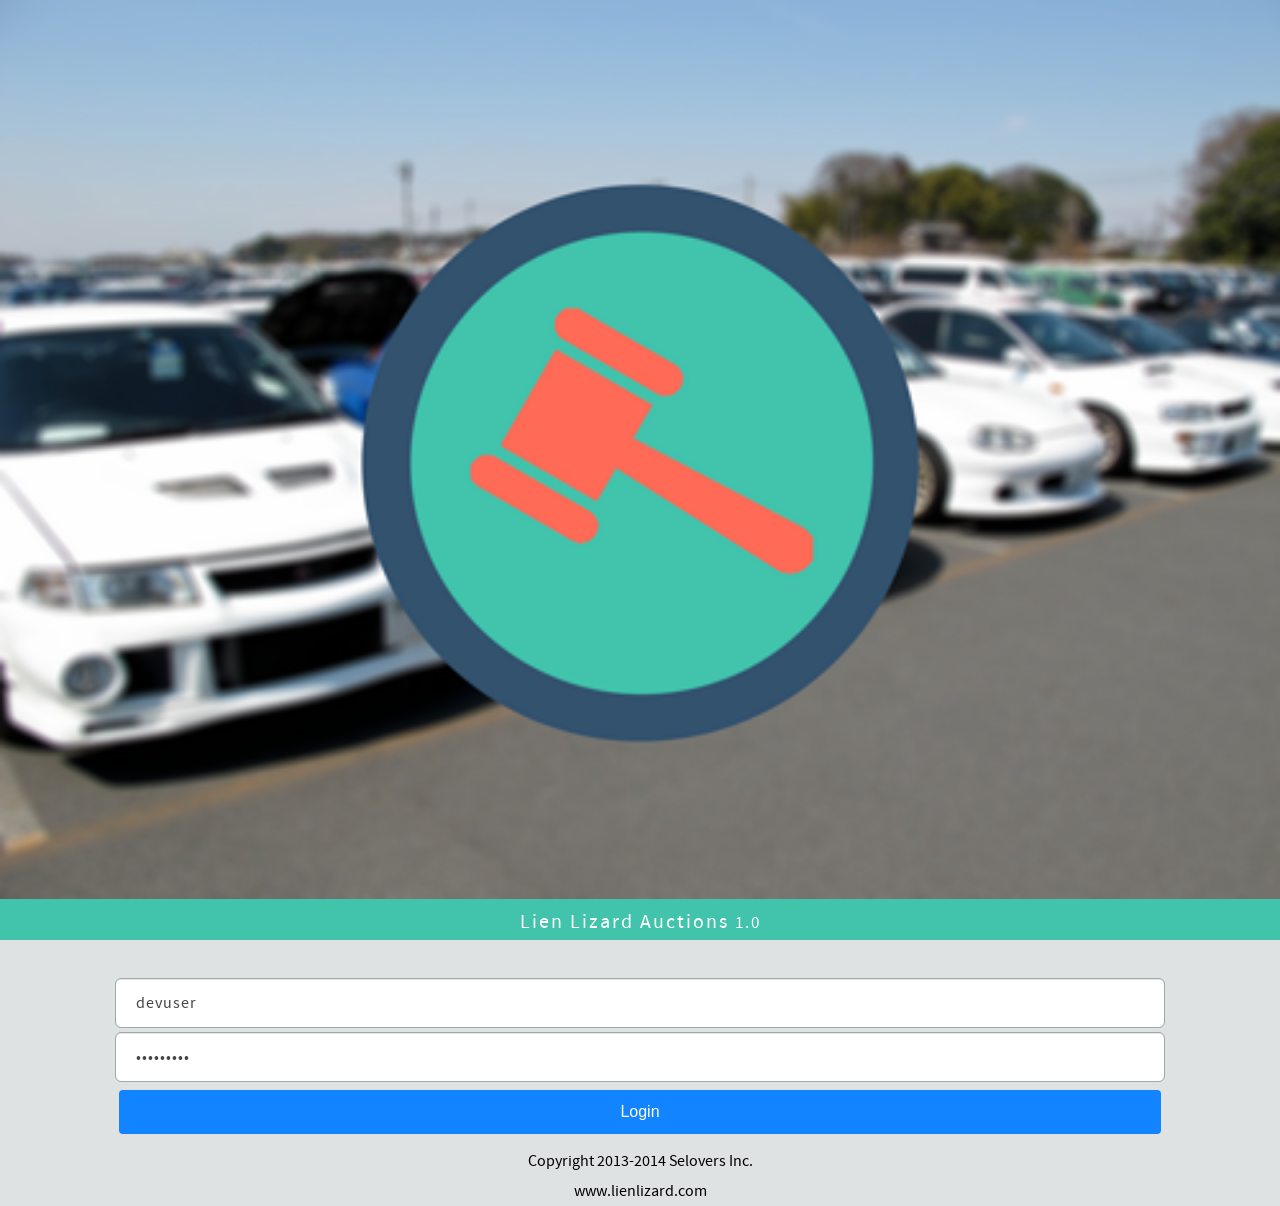
==== www/index.html @ 92633fb5 "Aug 25 2014" ====
<!DOCTYPE HTML>
<html>
<head>
    <meta charset="utf-8">
    <meta name="viewport" content="width=device-width, height=device-height, initial-scale=1, maximum-scale=1, user-scalable=no">
    <link rel="stylesheet" href="components/loader.css">
    <link rel="stylesheet" href="css/main.css">
    <script src="components/loader.js"></script>
    <script type="text/javascript" src="js/jquery-1.9.1.js"></script>
    <script type="text/javascript" src="js/main.js"></script>
    <script>
        // PhoneGap event handler
        document.addEventListener("deviceready", onDeviceReady, false);
        function onDeviceReady() {
            console.log("PhoneGap is ready");
        }
        
        function initializedefaultvalues() {
//          setviewstatevalues("deviceid", device.uuid);
            setviewstatevalues("ipaddress", "192.168.1.1");

            if (getviewstatevalues("isuserauthendicated") == "true") {
                window.location = "Home.html";
                //OpenPage("Home");
            } else {
                setviewstatevalues("userdisplayid", "00000000-0000-0000-0000-000000000000");
            }
        }
    </script>
</head>
<body class="ftxt" onload="initializedefaultvalues();">
   <table cellpadding="0" cellspacing="0" style="width:100%;" class="bglightblue">
   <tr><td class="padnone">
       <img src="img/Parking_lot1.png" alt="none" style="width:100%;"/>       
   </td></tr>
   <tr><td class="bglightblue cwhite tcenter padall fhdr">
   Lien Lizard Auctions&nbsp;<span style="font-size:0.825em">1.0</span>       
   </td></tr>    
    <tr><td class="bglightgray2 tcenter padall cerror" id="lbl_error">&nbsp;</td></tr>
    <tr><td class="bglightgray2 tcenter padall">
         <table style="width:100%;" >
            <tr><td><input type="text" class="topcoat-text-input" id="txt_username" name="txt_username"  onblur="javascript:changecolor('txt_username');" value="devuser" placeholder="User Name" style="width:83%" value=""></td></tr>
            <tr><td><input type="password" class="topcoat-text-input" value="Bradley01" id="txt_password" name="txt_password" onblur="javascript:changecolor('txt_password');" 
                onkeydown="javascript:if(event.keyCode == 13){validatelogincredentials();}" value="" placeholder="Password" style="width:83%" value=""></td></tr>
                 <tr><td align="center" class="padall">
                 <!--<a class="button--large" href="javascript:validatelogincredentials();" style="width:83%;">Login</a>-->
                 <a class="button--large" href="javascript:validatelogincredentials();" style="width:83%;">Login</a>
                 </td></tr>
        </table>        
    </td></tr> 
   <tr><td class="bglightgray2  tcenter padall">
       Copyright 2013-2014 Selovers Inc.        
   </td></tr>
     <tr><td class="bglightgray2 tcenter padall" style="font-size:1.0em;">www.lienlizard.com</td></tr>
   </table>   
    <script src="components/loader.js"></script>
    <script type="text/javascript">
//         app.initialize();
    </script>
   </body>
</html>
---- www/components/loader.css ----
/**
 * This is an auto-generated code by Monaca JS/CSS Components.
 * Please do not edit by hand.
 */

/*** <GENERATED> ***/
---- www/css/main.css ----
/**
*
* Copyright 2012 Adobe Systems Inc.;
*
* Licensed under the Apache License, Version 2.0 (the "License");
* you may not use this file except in compliance with the License.
* You may obtain a copy of the License at
*
* http://www.apache.org/licenses/LICENSE-2.0
*
* Unless required by applicable law or agreed to in writing, software
* distributed under the License is distributed on an "AS IS" BASIS,
* WITHOUT WARRANTIES OR CONDITIONS OF ANY KIND, either express or implied.
* See the License for the specific language governing permissions and
* limitations under the License.
*
*/
@font-face {
    font-family: 'source-sans-pro';
    src: url('sourcesanspro-light-webfont.eot');
    src: url('sourcesanspro-light-webfont.eot?#iefix') format('embedded-opentype'),
         url('sourcesanspro-light-webfont.woff') format('woff'),
         url('sourcesanspro-light-webfont.ttf') format('truetype'),
         url('sourcesanspro-light-webfont.svg#source_sans_prolight') format('svg');
    font-weight: 300;
    font-style: normal;

}




@font-face {
    font-family: 'source-sans-pro';
    src: url('sourcesanspro-regular-webfont.eot');
    src: url('sourcesanspro-regular-webfont.eot?#iefix') format('embedded-opentype'),
         url('sourcesanspro-regular-webfont.woff') format('woff'),
         url('sourcesanspro-regular-webfont.ttf') format('truetype'),
         url('sourcesanspro-regular-webfont.svg#source_sans_proregular') format('svg');
    font-weight: 400;
    font-style: normal;

}




@font-face {
    font-family: 'source-sans-pro';
    src: url('sourcesanspro-semibold-webfont.eot');
    src: url('sourcesanspro-semibold-webfont.eot?#iefix') format('embedded-opentype'),
         url('sourcesanspro-semibold-webfont.woff') format('woff'),
         url('sourcesanspro-semibold-webfont.ttf') format('truetype'),
         url('sourcesanspro-semibold-webfont.svg#source_sans_prosemibold') format('svg');
    font-weight: 600;
    font-style: normal;

}




@font-face {
    font-family: 'source-code-pro';
    src: url('sourcecodepro-regular-webfont.eot');
    src: url('sourcecodepro-regular-webfont.eot?#iefix') format('embedded-opentype'),
         url('sourcecodepro-regular-webfont.woff') format('woff'),
         url('sourcecodepro-regular-webfont.ttf') format('truetype'),
         url('sourcecodepro-regular-webfont.svg#source_code_proregular') format('svg');
    font-weight: normal;
    font-style: normal;

}
body {
    font-family: source-sans-pro, sans-serif; 
    margin:0px 0px 0px 0px;
    color:#43464B;
}
body a {
     color:#43464B; text-decoration:none;
}

.button-bar {
  display: table;
  table-layout: fixed;
  white-space: nowrap;
  margin: 0;
  padding: 0;
}

.button-bar__item {
  display: table-cell;
  width: auto;
  border-radius: 0;
}

.button-bar__item > input {
  position: absolute;
  overflow: hidden;
  padding: 0;
  border: 0;
  opacity: 0.001;
  z-index: 1;
  vertical-align: top;
  outline: none;
}

.button-bar__button {
  border-radius: inherit;
}

.button-bar__item:disabled {
  opacity: 0.3;
  cursor: default;
  pointer-events: none;
}
.navtd{
    background-color:#f2f2f2; 
    font-size:0.85em;     
    left: 0;
    right: 0;
    line-height:30px;
    padding-left:10%;padding-right:5%;
   }
.bline{ border-bottom:1px solid #696969;}
.tcenter{ text-align:center;}
.tleft{ text-align:left;}
.tright{ text-align:right;}
.cwhite{color:#ffffff;}
.clightwhite{color:#fdfffc;}
.cblack{color:#0F0F0F;}
.cerror{color:#FF557F;}
.bgwhite{background-color:#ffffff;}
.bglightorange{ background-color:#ff9770;}
.bglightblue{background-color:#41c3ac;}
.bglightblue1{background-color:#58c3e5;}
.bglightgray{background-color:#efefef;}
.bglightgray2{background-color:#DFE2E2;}
.bglightblack{background-color:#2E3641;}
.padall { padding:5px 5px 5px 5px;}
.padl10 {padding-left:5%;}
.padl20 {padding-left:10%;}
.padnone{padding:0px 0px 0px 0px;}
.fhdr{font-family: source-sans-pro, sans-serif;letter-spacing: 2px; font-size:1.25em;}
.ftxt{font-family: source-sans-pro, sans-serif;font-size:1em;}
.fsmalltxt{font-family: source-sans-pro, sans-serif;font-size:0.85em;}
.fbold{ font-weight:bold;}
.flbl{font-size:1.25em;}
.lspace{ letter-spacing:2px;}



/**
*
* Copyright 2012 Adobe Systems Inc.;
*
* Licensed under the Apache License, Version 2.0 (the "License");
* you may not use this file except in compliance with the License.
* You may obtain a copy of the License at
*
* http://www.apache.org/licenses/LICENSE-2.0
*
* Unless required by applicable law or agreed to in writing, software
* distributed under the License is distributed on an "AS IS" BASIS,
* WITHOUT WARRANTIES OR CONDITIONS OF ANY KIND, either express or implied.
* See the License for the specific language governing permissions and
* limitations under the License.
*
*/

/**
*
* Copyright 2012 Adobe Systems Inc.;
*
* Licensed under the Apache License, Version 2.0 (the "License");
* you may not use this file except in compliance with the License.
* You may obtain a copy of the License at
*
* http://www.apache.org/licenses/LICENSE-2.0
*
* Unless required by applicable law or agreed to in writing, software
* distributed under the License is distributed on an "AS IS" BASIS,
* WITHOUT WARRANTIES OR CONDITIONS OF ANY KIND, either express or implied.
* See the License for the specific language governing permissions and
* limitations under the License.
*
*/

/**
*
* Copyright 2012 Adobe Systems Inc.;
*
* Licensed under the Apache License, Version 2.0 (the "License");
* you may not use this file except in compliance with the License.
* You may obtain a copy of the License at
*
* http://www.apache.org/licenses/LICENSE-2.0
*
* Unless required by applicable law or agreed to in writing, software
* distributed under the License is distributed on an "AS IS" BASIS,
* WITHOUT WARRANTIES OR CONDITIONS OF ANY KIND, either express or implied.
* See the License for the specific language governing permissions and
* limitations under the License.
*
*/

.button,
.topcoat-button,
.topcoat-button--quiet,
.topcoat-button--large,
.topcoat-button--large--quiet,
.topcoat-button--cta,
.topcoat-button--large--cta,
.topcoat-button-bar__button,
.topcoat-button-bar__button--large {
  position: relative;
  display: inline-block;
  vertical-align: top;
  -moz-box-sizing: border-box;
  box-sizing: border-box;
  background-clip: padding-box;
  padding: 0;
  margin: 0;
  font: inherit;
  color: inherit;
  background: transparent;
  border: none;
  cursor: default;
  -webkit-user-select: none;
  -moz-user-select: none;
  -ms-user-select: none;
  user-select: none;
  text-overflow: ellipsis;
  white-space: nowrap;
  overflow: hidden;
  text-decoration: none;
}

.button--quiet {
  background: transparent;
  border: 1px solid transparent;
  box-shadow: none;
}

.button--disabled,
.topcoat-button:disabled,
.topcoat-button--quiet:disabled,
.topcoat-button--large:disabled,
.topcoat-button--large--quiet:disabled,
.topcoat-button--cta:disabled,
.topcoat-button--large--cta:disabled,
.topcoat-button-bar__button:disabled,
.topcoat-button-bar__button--large:disabled {
  opacity: 0.3;
  cursor: default;
  pointer-events: none;
}

.topcoat-button,
.topcoat-button--quiet,
.topcoat-button--large,
.topcoat-button--large--quiet,
.topcoat-button--cta,
.topcoat-button--large--cta,
.topcoat-button-bar__button,
.topcoat-button-bar__button--large {
  padding: 0 1.25rem;
  font-size: 16px;
  line-height: 3rem;
  letter-spacing: 1px;
  color: #454545;
  text-shadow: 0 1px #fff;
  vertical-align: top;
  background-color: #e5e9e8;
  box-shadow: inset 0 1px #fff;
  border: 1px solid #9daca9;
  border-radius: 6px;
}

.topcoat-button:hover,
.topcoat-button--quiet:hover,
.topcoat-button--large:hover,
.topcoat-button--large--quiet:hover,
.topcoat-button-bar__button:hover,
.topcoat-button-bar__button--large:hover {
  background-color: #eff1f1;
}

.topcoat-button:focus,
.topcoat-button--quiet:focus,
.topcoat-button--quiet:hover:focus,
.topcoat-button--large:focus,
.topcoat-button--large--quiet:focus,
.topcoat-button--large--quiet:hover:focus,
.topcoat-button--cta:focus,
.topcoat-button--large--cta:focus,
.topcoat-button-bar__button:focus,
.topcoat-button-bar__button--large:focus {
  border: 1px solid #0036ff;
  box-shadow: inset 0 1px rgba(255,255,255,0.36), 0 0 0 2px #6fb5f1;
  outline: 0;
}

.topcoat-button:active,
.topcoat-button--large:active,
.topcoat-button-bar__button:active,
.topcoat-button-bar__button--large:active,
:checked + .topcoat-button-bar__button {
  border: 1px solid #9daca9;
  background-color: #d2d6d6;
  box-shadow: inset 0 1px rgba(0,0,0,0.1);
}

.topcoat-button--quiet {
  background: transparent;
  border: 1px solid transparent;
  box-shadow: none;
}

.topcoat-button--quiet:hover,
.topcoat-button--large--quiet:hover {
  text-shadow: 0 1px #fff;
  border: 1px solid #9daca9;
  box-shadow: inset 0 1px #fff;
}

.topcoat-button--quiet:active,
.topcoat-button--quiet:focus:active,
.topcoat-button--large--quiet:active,
.topcoat-button--large--quiet:focus:active {
  color: #454545;
  text-shadow: 0 1px #fff;
  background-color: #d2d6d6;
  border: 1px solid #9daca9;
  box-shadow: inset 0 1px rgba(0,0,0,0.1);
}

.topcoat-button--large,
.topcoat-button--large--quiet,
.topcoat-button-bar__button--large {
  font-size: 1.3rem;
  font-weight: 400;
  line-height: 4.375rem;
  padding: 0 1.25rem;
}

.topcoat-button--large--quiet {
  background: transparent;
  border: 1px solid transparent;
  box-shadow: none;
}

.topcoat-button--cta,
.topcoat-button--large--cta {
  border: 1px solid #134f7f;
  background-color: #288edf;
  box-shadow: inset 0 1px rgba(255,255,255,0.36);
  color: #fff;
  font-weight: 500;
  text-shadow: 0 -1px rgba(0,0,0,0.36);
}

.topcoat-button--cta:hover,
.topcoat-button--large--cta:hover {
  background-color: #4ca1e4;
}

.topcoat-button--cta:active,
.topcoat-button--large--cta:active {
  background-color: #1e7dc8;
  box-shadow: inset 0 1px rgba(0,0,0,0.12);
}

.topcoat-button--large--cta {
  font-size: 1.3rem;
  font-weight: 400;
  line-height: 4.375rem;
  padding: 0 1.25rem;
}

.button-bar,
.topcoat-button-bar {
  display: table;
  table-layout: fixed;
  white-space: nowrap;
  margin: 0;
  padding: 0;
}

.button-bar__item,
.topcoat-button-bar__item {
  display: table-cell;
  width: auto;
  border-radius: 0;
}

.button-bar__item > input,
.topcoat-button-bar__item > input {
  position: absolute;
  overflow: hidden;
  padding: 0;
  border: 0;
  opacity: 0.001;
  z-index: 1;
  vertical-align: top;
  outline: none;
}

.button-bar__button {
  border-radius: inherit;
}

.button-bar__item:disabled {
  opacity: 0.3;
  cursor: default;
  pointer-events: none;
}

/* topdoc
name: Button Bar
description: Component of grouped buttons
modifiers:
:disabled: Disabled state
markup:
<div class="topcoat-button-bar">
<div class="topcoat-button-bar__item">
<button class="topcoat-button-bar__button">One</button>
</div>
<div class="topcoat-button-bar__item">
<button class="topcoat-button-bar__button">Two</button>
</div>
<div class="topcoat-button-bar__item">
<button class="topcoat-button-bar__button">Three</button>
</div>
</div>
examples:
mobile button bar: http://codepen.io/Topcoat/pen/kdKyg
tags:
- desktop
- light
- dark
- mobile
- button
- group
- bar
*/

.topcoat-button-bar > .topcoat-button-bar__item:first-child {
  border-top-left-radius: 6px;
  border-bottom-left-radius: 6px;
}

.topcoat-button-bar > .topcoat-button-bar__item:last-child {
  border-top-right-radius: 6px;
  border-bottom-right-radius: 6px;
}

.topcoat-button-bar__item:first-child > .topcoat-button-bar__button,
.topcoat-button-bar__item:first-child > .topcoat-button-bar__button--large {
  border-right: none;
}

.topcoat-button-bar__item:last-child > .topcoat-button-bar__button,
.topcoat-button-bar__item:last-child > .topcoat-button-bar__button--large {
  border-left: none;
}

.topcoat-button-bar__button {
  border-radius: inherit;
}

.topcoat-button-bar__button:focus,
.topcoat-button-bar__button--large:focus {
  z-index: 1;
}

/* topdoc
name: Large Button Bar
description: A button bar, only larger
modifiers:
:disabled: Disabled state
markup:
<div class="topcoat-button-bar">
<div class="topcoat-button-bar__item">
<button class="topcoat-button-bar__button--large">One</button>
</div>
<div class="topcoat-button-bar__item">
<button class="topcoat-button-bar__button--large">Two</button>
</div>
<div class="topcoat-button-bar__item">
<button class="topcoat-button-bar__button--large">Three</button>
</div>
</div>
tags:
- desktop
- light
- dark
- mobile
- button
- group
- bar
- large
*/

.topcoat-button-bar__button--large {
  border-radius: inherit;
}

/**
*
* Copyright 2012 Adobe Systems Inc.;
*
* Licensed under the Apache License, Version 2.0 (the "License");
* you may not use this file except in compliance with the License.
* You may obtain a copy of the License at
*
* http://www.apache.org/licenses/LICENSE-2.0
*
* Unless required by applicable law or agreed to in writing, software
* distributed under the License is distributed on an "AS IS" BASIS,
* WITHOUT WARRANTIES OR CONDITIONS OF ANY KIND, either express or implied.
* See the License for the specific language governing permissions and
* limitations under the License.
*
*/

.button {
  position: relative;
  display: inline-block;
  vertical-align: top;
  -moz-box-sizing: border-box;
  box-sizing: border-box;
  background-clip: padding-box;
  padding: 0;
  margin: 0;
  font: inherit;
  color: inherit;
  background: transparent;
  border: none;
  cursor: default;
  -webkit-user-select: none;
  -moz-user-select: none;
  -ms-user-select: none;
  user-select: none;
  text-overflow: ellipsis;
  white-space: nowrap;
  overflow: hidden;
  text-decoration: none;
}

.button--quiet {
  background: transparent;
  border: 1px solid transparent;
  box-shadow: none;
}

.button--disabled {
  opacity: 0.3;
  cursor: default;
  pointer-events: none;
}

/**
*
* Copyright 2012 Adobe Systems Inc.;
*
* Licensed under the Apache License, Version 2.0 (the "License");
* you may not use this file except in compliance with the License.
* You may obtain a copy of the License at
*
* http://www.apache.org/licenses/LICENSE-2.0
*
* Unless required by applicable law or agreed to in writing, software
* distributed under the License is distributed on an "AS IS" BASIS,
* WITHOUT WARRANTIES OR CONDITIONS OF ANY KIND, either express or implied.
* See the License for the specific language governing permissions and
* limitations under the License.
*
*/

/**
*
* Copyright 2012 Adobe Systems Inc.;
*
* Licensed under the Apache License, Version 2.0 (the "License");
* you may not use this file except in compliance with the License.
* You may obtain a copy of the License at
*
* http://www.apache.org/licenses/LICENSE-2.0
*
* Unless required by applicable law or agreed to in writing, software
* distributed under the License is distributed on an "AS IS" BASIS,
* WITHOUT WARRANTIES OR CONDITIONS OF ANY KIND, either express or implied.
* See the License for the specific language governing permissions and
* limitations under the License.
*
*/

/**
*
* Copyright 2012 Adobe Systems Inc.;
*
* Licensed under the Apache License, Version 2.0 (the "License");
* you may not use this file except in compliance with the License.
* You may obtain a copy of the License at
*
* http://www.apache.org/licenses/LICENSE-2.0
*
* Unless required by applicable law or agreed to in writing, software
* distributed under the License is distributed on an "AS IS" BASIS,
* WITHOUT WARRANTIES OR CONDITIONS OF ANY KIND, either express or implied.
* See the License for the specific language governing permissions and
* limitations under the License.
*
*/

.button,
.topcoat-button,
.topcoat-button--quiet,
.topcoat-button--large,
.topcoat-button--large--quiet,
.topcoat-button--cta,
.topcoat-button--large--cta {
  position: relative;
  display: inline-block;
  vertical-align: top;
  -moz-box-sizing: border-box;
  box-sizing: border-box;
  background-clip: padding-box;
  padding: 0;
  margin: 0;
  font: inherit;
  color: inherit;
  background: transparent;
  border: none;
  cursor: default;
  -webkit-user-select: none;
  -moz-user-select: none;
  -ms-user-select: none;
  user-select: none;
  text-overflow: ellipsis;
  white-space: nowrap;
  overflow: hidden;
  text-decoration: none;
}

.button--quiet {
  background: transparent;
  border: 1px solid transparent;
  box-shadow: none;
}

.button--disabled,
.topcoat-button:disabled,
.topcoat-button--quiet:disabled,
.topcoat-button--large:disabled,
.topcoat-button--large--quiet:disabled,
.topcoat-button--cta:disabled,
.topcoat-button--large--cta:disabled {
  opacity: 0.3;
  cursor: default;
  pointer-events: none;
}

/* topdoc
name: Button
description: A simple button
modifiers:
:active: Active state
:disabled: Disabled state
:hover: Hover state
:focus: Focused
markup:
<button class="topcoat-button">Button</button>
<button class="topcoat-button" disabled>Button</button>
examples:
mobile button: http://codepen.io/Topcoat/pen/DpKtf
tags:
- desktop
- light
- mobile
- button
*/

.topcoat-button,
.topcoat-button--quiet,
.topcoat-button--large,
.topcoat-button--large--quiet,
.topcoat-button--cta,
.topcoat-button--large--cta {
  padding: 0 1.25rem;
  font-size: 16px;
  line-height: 3rem;
  letter-spacing: 1px;
  color: #454545;
  text-shadow: 0 1px #fff;
  vertical-align: top;
  background-color: #e5e9e8;
  box-shadow: inset 0 1px #fff;
  border: 1px solid #9daca9;
  border-radius: 6px;
}

.topcoat-button:hover,
.topcoat-button--quiet:hover,
.topcoat-button--large:hover,
.topcoat-button--large--quiet:hover {
  background-color: #eff1f1;
}

.topcoat-button:focus,
.topcoat-button--quiet:focus,
.topcoat-button--quiet:hover:focus,
.topcoat-button--large:focus,
.topcoat-button--large--quiet:focus,
.topcoat-button--large--quiet:hover:focus,
.topcoat-button--cta:focus,
.topcoat-button--large--cta:focus {
  border: 1px solid #0036ff;
  box-shadow: inset 0 1px rgba(255,255,255,0.36), 0 0 0 2px #6fb5f1;
  outline: 0;
}

.topcoat-button:active,
.topcoat-button--large:active {
  border: 1px solid #9daca9;
  background-color: #d2d6d6;
  box-shadow: inset 0 1px rgba(0,0,0,0.1);
}

/* topdoc
name: Quiet Button
description: A simple, yet quiet button
modifiers:
:active: Quiet button active state
:disabled: Disabled state
:hover: Hover state
:focus: Focused
markup:
<button class="topcoat-button--quiet">Button</button>
<button class="topcoat-button--quiet" disabled>Button</button>
tags:
- desktop
- light
- mobile
- button
- quiet
*/

.topcoat-button--quiet {
  background: transparent;
  border: 1px solid transparent;
  box-shadow: none;
}

.topcoat-button--quiet:hover,
.topcoat-button--large--quiet:hover {
  text-shadow: 0 1px #fff;
  border: 1px solid #9daca9;
  box-shadow: inset 0 1px #fff;
}

.topcoat-button--quiet:active,
.topcoat-button--quiet:focus:active,
.topcoat-button--large--quiet:active,
.topcoat-button--large--quiet:focus:active {
  color: #454545;
  text-shadow: 0 1px #fff;
  background-color: #d2d6d6;
  border: 1px solid #9daca9;
  box-shadow: inset 0 1px rgba(0,0,0,0.1);
}

/* topdoc
name: Large Button
description: A big ol button
modifiers:
:active: Active state
:disabled: Disabled state
:hover: Hover state
:focus: Focused
markup:
<button class="topcoat-button--large" >Button</button>
<button class="topcoat-button--large" disabled>Button</button>
tags:
- desktop
- light
- mobile
- button
- large
*/

.topcoat-button--large,
.topcoat-button--large--quiet {
  font-size: 1.3rem;
  font-weight: 400;
  line-height: 4.375rem;
  padding: 0 1.25rem;
}

/* topdoc
name: Large Quiet Button
description: A large, yet quiet button
modifiers:
:active: Active state
:disabled: Disabled state
:hover: Hover state
:focus: Focused
markup:
<button class="topcoat-button--large--quiet" >Button</button>
<button class="topcoat-button--large--quiet" disabled>Button</button>
tags:
- desktop
- light
- mobile
- button
- large
- quiet
*/

.topcoat-button--large--quiet {
  background: transparent;
  border: 1px solid transparent;
  box-shadow: none;
}

/* topdoc
name: Call To Action Button
description: A CALL TO ARMS, er, ACTION!
modifiers:
:active: Active state
:disabled: Disabled state
:hover: Hover state
:focus: Focused
markup:
<button class="topcoat-button--cta" >Button</button>
<button class="topcoat-button--cta" disabled>Button</button>
tags:
- desktop
- light
- mobile
- button
- call to action
*/

.topcoat-button--cta,
.topcoat-button--large--cta {
  border: 1px solid #134f7f;
  background-color: #288edf;
  box-shadow: inset 0 1px rgba(255,255,255,0.36);
  color: #fff;
  font-weight: 500;
  text-shadow: 0 -1px rgba(0,0,0,0.36);
}

.topcoat-button--cta:hover,
.topcoat-button--large--cta:hover {
  background-color: #4ca1e4;
}

.topcoat-button--cta:active,
.topcoat-button--large--cta:active {
  background-color: #1e7dc8;
  box-shadow: inset 0 1px rgba(0,0,0,0.12);
}

/* topdoc
name: Large Call To Action Button
description: Like call to action, but bigger
modifiers:
:active: Active state
:disabled: Disabled state
:hover: Hover state
:focus: Focused
markup:
<button class="topcoat-button--large--cta" >Button</button>
<button class="topcoat-button--large--cta" disabled>Button</button>
tags:
- desktop
- light
- mobile
- button
- large
- call to action
*/

.topcoat-button--large--cta {
  font-size: 1.3rem;
  font-weight: 400;
  line-height: 4.375rem;
  padding: 0 1.25rem;
}

/**
*
* Copyright 2012 Adobe Systems Inc.;
*
* Licensed under the Apache License, Version 2.0 (the "License");
* you may not use this file except in compliance with the License.
* You may obtain a copy of the License at
*
* http://www.apache.org/licenses/LICENSE-2.0
*
* Unless required by applicable law or agreed to in writing, software
* distributed under the License is distributed on an "AS IS" BASIS,
* WITHOUT WARRANTIES OR CONDITIONS OF ANY KIND, either express or implied.
* See the License for the specific language governing permissions and
* limitations under the License.
*
*/

input[type="checkbox"] {
  position: absolute;
  overflow: hidden;
  padding: 0;
  border: 0;
  opacity: 0.001;
  z-index: 1;
  vertical-align: top;
  outline: none;
}

.checkbox {
  -moz-box-sizing: border-box;
  box-sizing: border-box;
  background-clip: padding-box;
  position: relative;
  display: inline-block;
  vertical-align: top;
  cursor: default;
  -webkit-user-select: none;
  -moz-user-select: none;
  -ms-user-select: none;
  user-select: none;
}

.checkbox__label {
  position: relative;
  display: inline-block;
  vertical-align: top;
  cursor: default;
  -webkit-user-select: none;
  -moz-user-select: none;
  -ms-user-select: none;
  user-select: none;
}

.checkbox--disabled {
  opacity: 0.3;
  cursor: default;
  pointer-events: none;
}

.checkbox:before,
.checkbox:after {
  content: '';
  position: absolute;
}

.checkbox:before {
  -moz-box-sizing: border-box;
  box-sizing: border-box;
  background-clip: padding-box;
}

/**
*
* Copyright 2012 Adobe Systems Inc.;
*
* Licensed under the Apache License, Version 2.0 (the "License");
* you may not use this file except in compliance with the License.
* You may obtain a copy of the License at
*
* http://www.apache.org/licenses/LICENSE-2.0
*
* Unless required by applicable law or agreed to in writing, software
* distributed under the License is distributed on an "AS IS" BASIS,
* WITHOUT WARRANTIES OR CONDITIONS OF ANY KIND, either express or implied.
* See the License for the specific language governing permissions and
* limitations under the License.
*
*/

/**
*
* Copyright 2012 Adobe Systems Inc.;
*
* Licensed under the Apache License, Version 2.0 (the "License");
* you may not use this file except in compliance with the License.
* You may obtain a copy of the License at
*
* http://www.apache.org/licenses/LICENSE-2.0
*
* Unless required by applicable law or agreed to in writing, software
* distributed under the License is distributed on an "AS IS" BASIS,
* WITHOUT WARRANTIES OR CONDITIONS OF ANY KIND, either express or implied.
* See the License for the specific language governing permissions and
* limitations under the License.
*
*/

/**
*
* Copyright 2012 Adobe Systems Inc.;
*
* Licensed under the Apache License, Version 2.0 (the "License");
* you may not use this file except in compliance with the License.
* You may obtain a copy of the License at
*
* http://www.apache.org/licenses/LICENSE-2.0
*
* Unless required by applicable law or agreed to in writing, software
* distributed under the License is distributed on an "AS IS" BASIS,
* WITHOUT WARRANTIES OR CONDITIONS OF ANY KIND, either express or implied.
* See the License for the specific language governing permissions and
* limitations under the License.
*
*/

input[type="checkbox"] {
  position: absolute;
  overflow: hidden;
  padding: 0;
  border: 0;
  opacity: 0.001;
  z-index: 1;
  vertical-align: top;
  outline: none;
}

.checkbox,
.topcoat-checkbox__checkmark {
  -moz-box-sizing: border-box;
  box-sizing: border-box;
  background-clip: padding-box;
  position: relative;
  display: inline-block;
  vertical-align: top;
  cursor: default;
  -webkit-user-select: none;
  -moz-user-select: none;
  -ms-user-select: none;
  user-select: none;
}

.checkbox__label,
.topcoat-checkbox {
  position: relative;
  display: inline-block;
  vertical-align: top;
  cursor: default;
  -webkit-user-select: none;
  -moz-user-select: none;
  -ms-user-select: none;
  user-select: none;
}

.checkbox--disabled,
input[type="checkbox"]:disabled + .topcoat-checkbox__checkmark {
  opacity: 0.3;
  cursor: default;
  pointer-events: none;
}

.checkbox:before,
.checkbox:after,
.topcoat-checkbox__checkmark:before,
.topcoat-checkbox__checkmark:after {
  content: '';
  position: absolute;
}

.checkbox:before,
.topcoat-checkbox__checkmark:before {
  -moz-box-sizing: border-box;
  box-sizing: border-box;
  background-clip: padding-box;
}

.dropdown { 
    -webkit-border-radius: 5px; 
    -moz-border-radius: 5px; 
    border-radius: 5px; 
    border: 1px solid #ebebeb; 
    outline:0; 
    height:30px; 
    width: 250px; 
    background-color:#ebebeb;
    padding-top:5px;
} 

/* topdoc
name: Checkbox
description: Default skin for Topcoat checkbox
modifiers:
:focus: Focus state
:disabled: Disabled state
markup:
<label class="topcoat-checkbox">
<input type="checkbox">
<div class="topcoat-checkbox__checkmark"></div>
Default
</label>
<br>
<br>
<label class="topcoat-checkbox">
<input type="checkbox" disabled>
<div class="topcoat-checkbox__checkmark"></div>
Disabled
</label>
examples:
mobile checkbox: http://codepen.io/Topcoat/pen/piHcs
tags:
- desktop
- light
- mobile
- checkbox
*/

.topcoat-checkbox__checkmark {
  height: 2rem;
}

input[type="checkbox"] {
  height: 2rem;
  width: 2rem;
  margin-top: 0;
  margin-right: -2rem;
  margin-bottom: -2rem;
  margin-left: 0;
}

input[type="checkbox"]:checked + .topcoat-checkbox__checkmark:after {
  opacity: 1;
}

.topcoat-checkbox {
  line-height: 2rem;
}

.topcoat-checkbox__checkmark:before {
  width: 2rem;
  height: 2rem;
  background: #e5e9e8;
  border: 1px solid #9daca9;
  border-radius: 3px;
  box-shadow: inset 0 1px #fff;
}

.topcoat-checkbox__checkmark {
  width: 2rem;
  height: 2rem;
}

.topcoat-checkbox__checkmark:after {
  top: 1px;
  left: 2px;
  opacity: 0;
  width: 28px;
  height: 11px;
  background: transparent;
  border: 7px solid #454545;
  border-width: 7px;
  border-top: none;
  border-right: none;
  border-radius: 2px;
  -webkit-transform: rotate(-50deg);
  -ms-transform: rotate(-50deg);
  transform: rotate(-50deg);
}

input[type="checkbox"]:focus + .topcoat-checkbox__checkmark:before {
  border: 1px solid #0036ff;
  box-shadow: inset 0 1px rgba(255,255,255,0.36), 0 0 0 2px #6fb5f1;
}

input[type="checkbox"]:active + .topcoat-checkbox__checkmark:before {
  border: 1px solid #9daca9;
  background-color: #d2d6d6;
  box-shadow: inset 0 1px rgba(0,0,0,0.1);
}

input[type="checkbox"]:disabled:active + .topcoat-checkbox__checkmark:before {
  border: 1px solid #9daca9;
  background: #e5e9e8;
  box-shadow: inset 0 1px #fff;
}

/**
*
* Copyright 2012 Adobe Systems Inc.;
*
* Licensed under the Apache License, Version 2.0 (the "License");
* you may not use this file except in compliance with the License.
* You may obtain a copy of the License at
*
* http://www.apache.org/licenses/LICENSE-2.0
*
* Unless required by applicable law or agreed to in writing, software
* distributed under the License is distributed on an "AS IS" BASIS,
* WITHOUT WARRANTIES OR CONDITIONS OF ANY KIND, either express or implied.
* See the License for the specific language governing permissions and
* limitations under the License.
*
*/

/**
*
* Copyright 2012 Adobe Systems Inc.;
*
* Licensed under the Apache License, Version 2.0 (the "License");
* you may not use this file except in compliance with the License.
* You may obtain a copy of the License at
*
* http://www.apache.org/licenses/LICENSE-2.0
*
* Unless required by applicable law or agreed to in writing, software
* distributed under the License is distributed on an "AS IS" BASIS,
* WITHOUT WARRANTIES OR CONDITIONS OF ANY KIND, either express or implied.
* See the License for the specific language governing permissions and
* limitations under the License.
*
*/

.button,
.topcoat-icon-button,
.topcoat-icon-button--quiet,
.topcoat-icon-button--large,
.topcoat-icon-button--large--quiet {
  position: relative;
  display: inline-block;
  vertical-align: top;
  -moz-box-sizing: border-box;
  box-sizing: border-box;
  background-clip: padding-box;
  padding: 0;
  margin: 0;
  font: inherit;
  color: inherit;
  background: transparent;
  border: none;
  cursor: default;
  -webkit-user-select: none;
  -moz-user-select: none;
  -ms-user-select: none;
  user-select: none;
  text-overflow: ellipsis;
  white-space: nowrap;
  overflow: hidden;
  text-decoration: none;
}

.button--quiet {
  background: transparent;
  border: 1px solid transparent;
  box-shadow: none;
}

.button--disabled,
.topcoat-icon-button:disabled,
.topcoat-icon-button--quiet:disabled,
.topcoat-icon-button--large:disabled,
.topcoat-icon-button--large--quiet:disabled {
  opacity: 0.3;
  cursor: default;
  pointer-events: none;
}

/* topdoc
name: Icon Button
description: Like button, but it has an icon.
modifiers:
:active: Active state
:disabled: Disabled state
:hover: Hover state
:focus: Focused
markup:
<button class="topcoat-icon-button">
<span class="topcoat-icon" style="background-color:#A5A7A7;"></span>
</button>
<button class="topcoat-icon-button" disabled>
<span class="topcoat-icon" style="background-color:#A5A7A7;"></span>
</button>
tags:
- desktop
- light
- mobile
- button
- icon
*/

.topcoat-icon-button,
.topcoat-icon-button--quiet,
.topcoat-icon-button--large,
.topcoat-icon-button--large--quiet {
  padding: 0 0.75rem;
  line-height: 3rem;
  letter-spacing: 1px;
  color: #454545;
  text-shadow: 0 1px #fff;
  vertical-align: baseline;
  background-color: #e5e9e8;
  box-shadow: inset 0 1px #fff;
  border: 1px solid #9daca9;
  border-radius: 6px;
}

.topcoat-icon-button:hover,
.topcoat-icon-button--quiet:hover,
.topcoat-icon-button--large:hover,
.topcoat-icon-button--large--quiet:hover {
  background-color: #eff1f1;
}

.topcoat-icon-button:focus,
.topcoat-icon-button--quiet:focus,
.topcoat-icon-button--quiet:hover:focus,
.topcoat-icon-button--large:focus,
.topcoat-icon-button--large--quiet:focus,
.topcoat-icon-button--large--quiet:hover:focus {
  border: 1px solid #0036ff;
  box-shadow: inset 0 1px rgba(255,255,255,0.36), 0 0 0 2px #6fb5f1;
  outline: 0;
}

.topcoat-icon-button:active,
.topcoat-icon-button--large:active {
  border: 1px solid #9daca9;
  background-color: #d2d6d6;
  box-shadow: inset 0 1px rgba(0,0,0,0.1);
}

/* topdoc
name: Quiet Icon Button
description: Like quiet button, but it has an icon.
modifiers:
:active: Active state
:disabled: Disabled state
:hover: Hover state
:focus: Focused
markup:
<button class="topcoat-icon-button--quiet">
<span class="topcoat-icon" style="background-color:#A5A7A7;"></span>
</button>
<button class="topcoat-icon-button--quiet" disabled>
<span class="topcoat-icon" style="background-color:#A5A7A7;"></span>
</button>
tags:
- desktop
- light
- mobile
- button
- icon
- quiet
*/

.topcoat-icon-button--quiet {
  background: transparent;
  border: 1px solid transparent;
  box-shadow: none;
}

.topcoat-icon-button--quiet:hover,
.topcoat-icon-button--large--quiet:hover {
  text-shadow: 0 1px #fff;
  border: 1px solid #9daca9;
  box-shadow: inset 0 1px #fff;
}

.topcoat-icon-button--quiet:active,
.topcoat-icon-button--quiet:focus:active,
.topcoat-icon-button--large--quiet:active,
.topcoat-icon-button--large--quiet:focus:active {
  color: #454545;
  text-shadow: 0 1px #fff;
  background-color: #d2d6d6;
  border: 1px solid #9daca9;
  box-shadow: inset 0 1px rgba(0,0,0,0.1);
}

/* topdoc
name: Large Icon Button
description: Like large button, but it has an icon.
modifiers:
:active: Active state
:disabled: Disabled state
:hover: Hover state
:focus: Focused
markup:
<button class="topcoat-icon-button--large">
<span class="topcoat-icon--large" style="background-color:#A5A7A7;"></span>
</button>
<button class="topcoat-icon-button--large" disabled>
<span class="topcoat-icon--large" style="background-color:#A5A7A7;"></span>
</button>
tags:
- desktop
- light
- mobile
- button
- icon
- large
*/

.topcoat-icon-button--large,
.topcoat-icon-button--large--quiet {
  width: 4.375rem;
  height: 4.375rem;
  line-height: 4.375rem;
}

/* topdoc
name: Large Quiet Icon Button
description: Like large button, but it has an icon and this one is quiet.
modifiers:
:active: Active state
:disabled: Disabled state
:hover: Hover state
markup:
<button class="topcoat-icon-button--large--quiet">
<span class="topcoat-icon--large" style="background-color:#A5A7A7;"></span>
</button>
<button class="topcoat-icon-button--large--quiet" disabled>
<span class="topcoat-icon--large" style="background-color:#A5A7A7;"></span>
</button>
tags:
- desktop
- light
- mobile
- button
- icon
- large
- quiet
*/

.topcoat-icon-button--large--quiet {
  background: transparent;
  border: 1px solid transparent;
  box-shadow: none;
}

.topcoat-icon,
.topcoat-icon--large {
  position: relative;
  display: inline-block;
  vertical-align: top;
  overflow: hidden;
  width: 1.62rem;
  height: 1.62rem;
  vertical-align: middle;
  top: -1px;
}

.topcoat-icon--large {
  width: 2.499999998125rem;
  height: 2.499999998125rem;
  top: -2px;
}

/**
*
* Copyright 2012 Adobe Systems Inc.;
*
* Licensed under the Apache License, Version 2.0 (the "License");
* you may not use this file except in compliance with the License.
* You may obtain a copy of the License at
*
* http://www.apache.org/licenses/LICENSE-2.0
*
* Unless required by applicable law or agreed to in writing, software
* distributed under the License is distributed on an "AS IS" BASIS,
* WITHOUT WARRANTIES OR CONDITIONS OF ANY KIND, either express or implied.
* See the License for the specific language governing permissions and
* limitations under the License.
*
*/

/**
*
* Copyright 2012 Adobe Systems Inc.;
*
* Licensed under the Apache License, Version 2.0 (the "License");
* you may not use this file except in compliance with the License.
* You may obtain a copy of the License at
*
* http://www.apache.org/licenses/LICENSE-2.0
*
* Unless required by applicable law or agreed to in writing, software
* distributed under the License is distributed on an "AS IS" BASIS,
* WITHOUT WARRANTIES OR CONDITIONS OF ANY KIND, either express or implied.
* See the License for the specific language governing permissions and
* limitations under the License.
*
*/

.input {
  padding: 0;
  margin: 0;
  font: inherit;
  color: inherit;
  background: transparent;
  border: none;
  -moz-box-sizing: border-box;
  box-sizing: border-box;
  background-clip: padding-box;
  vertical-align: top;
  outline: none;
}

.input:disabled {
  opacity: 0.3;
  cursor: default;
  pointer-events: none;
}

/**
*
* Copyright 2012 Adobe Systems Inc.;
*
* Licensed under the Apache License, Version 2.0 (the "License");
* you may not use this file except in compliance with the License.
* You may obtain a copy of the License at
*
* http://www.apache.org/licenses/LICENSE-2.0
*
* Unless required by applicable law or agreed to in writing, software
* distributed under the License is distributed on an "AS IS" BASIS,
* WITHOUT WARRANTIES OR CONDITIONS OF ANY KIND, either express or implied.
* See the License for the specific language governing permissions and
* limitations under the License.
*
*/

/**
*
* Copyright 2012 Adobe Systems Inc.;
*
* Licensed under the Apache License, Version 2.0 (the "License");
* you may not use this file except in compliance with the License.
* You may obtain a copy of the License at
*
* http://www.apache.org/licenses/LICENSE-2.0
*
* Unless required by applicable law or agreed to in writing, software
* distributed under the License is distributed on an "AS IS" BASIS,
* WITHOUT WARRANTIES OR CONDITIONS OF ANY KIND, either express or implied.
* See the License for the specific language governing permissions and
* limitations under the License.
*
*/

.list {
  padding: 0;
  margin: 0;
  font: inherit;
  color: inherit;
  background: transparent;
  border: none;
  cursor: default;
  -webkit-user-select: none;
  -moz-user-select: none;
  -ms-user-select: none;
  user-select: none;
  overflow: auto;
  -webkit-overflow-scrolling: touch;
}

.list__header {
  margin: 0;
}

.list__container {
  padding: 0;
  margin: 0;
  list-style-type: none;
}

.list__item {
  margin: 0;
  padding: 0;
}

/**
*
* Copyright 2012 Adobe Systems Inc.;
*
* Licensed under the Apache License, Version 2.0 (the "License");
* you may not use this file except in compliance with the License.
* You may obtain a copy of the License at
*
* http://www.apache.org/licenses/LICENSE-2.0
*
* Unless required by applicable law or agreed to in writing, software
* distributed under the License is distributed on an "AS IS" BASIS,
* WITHOUT WARRANTIES OR CONDITIONS OF ANY KIND, either express or implied.
* See the License for the specific language governing permissions and
* limitations under the License.
*
*/

/**
*
* Copyright 2012 Adobe Systems Inc.;
*
* Licensed under the Apache License, Version 2.0 (the "License");
* you may not use this file except in compliance with the License.
* You may obtain a copy of the License at
*
* http://www.apache.org/licenses/LICENSE-2.0
*
* Unless required by applicable law or agreed to in writing, software
* distributed under the License is distributed on an "AS IS" BASIS,
* WITHOUT WARRANTIES OR CONDITIONS OF ANY KIND, either express or implied.
* See the License for the specific language governing permissions and
* limitations under the License.
*
*/

.list,
.topcoat-list {
  padding: 0;
  margin: 0;
  font: inherit;
  color: inherit;
  background: transparent;
  border: none;
  cursor: default;
  -webkit-user-select: none;
  -moz-user-select: none;
  -ms-user-select: none;
  user-select: none;
  overflow: auto;
  -webkit-overflow-scrolling: touch;
}

.list__header,
.topcoat-list__header {
  margin: 0;
}

.list__container,
.topcoat-list__container {
  padding: 0;
  margin: 0;
  list-style-type: none;
}

.list__item,
.topcoat-list__item {
  margin: 0;
  padding: 0;
}

/* topdoc
name: List
description: Topcoat default list skin
markup:
<div class="topcoat-list">
<h3 class="topcoat-list__header">Category</h3>
<ul class="topcoat-list__container">
<li class="topcoat-list__item">
Item
</li>
<li class="topcoat-list__item">
Item
</li>
<li class="topcoat-list__item">
Item
</li>
</ul>
</div>
tags:
- mobile
- list
*/

.topcoat-list {
  border-top: 1px solid #9daca9;
  border-bottom: 1px solid #fff;
  background-color: #e5e9e8;
}

.topcoat-list__header {
  padding: 4px 20px;
  font-size: 0.9em;
  font-weight: 400;
  background-color: #d2d6d6;
  color: #454545;
  text-shadow: 0 1px 0 rgba(255,255,255,0.5);
  border-top: 1px solid rgba(255,255,255,0.5);
  border-bottom: 1px solid rgba(255,255,255,0.23);
}

.topcoat-list__container {
  border-top: 1px solid #9daca9;
  color: #454545;
}

.topcoat-list__item {
  padding: 1.25rem;
  border-top: 1px solid #fff;
  border-bottom: 1px solid #9daca9;
}

.topcoat-list__item:first-child {
  border-top: 1px solid #d6dcdb;
}

/**
*
* Copyright 2012 Adobe Systems Inc.;
*
* Licensed under the Apache License, Version 2.0 (the "License");
* you may not use this file except in compliance with the License.
* You may obtain a copy of the License at
*
* http://www.apache.org/licenses/LICENSE-2.0
*
* Unless required by applicable law or agreed to in writing, software
* distributed under the License is distributed on an "AS IS" BASIS,
* WITHOUT WARRANTIES OR CONDITIONS OF ANY KIND, either express or implied.
* See the License for the specific language governing permissions and
* limitations under the License.
*
*/

/**
*
* Copyright 2012 Adobe Systems Inc.;
*
* Licensed under the Apache License, Version 2.0 (the "License");
* you may not use this file except in compliance with the License.
* You may obtain a copy of the License at
*
* http://www.apache.org/licenses/LICENSE-2.0
*
* Unless required by applicable law or agreed to in writing, software
* distributed under the License is distributed on an "AS IS" BASIS,
* WITHOUT WARRANTIES OR CONDITIONS OF ANY KIND, either express or implied.
* See the License for the specific language governing permissions and
* limitations under the License.
*
*/

.navigation-bar {
  -moz-box-sizing: border-box;
  box-sizing: border-box;
  background-clip: padding-box;
  white-space: nowrap;
  overflow: hidden;
  word-spacing: 0;
  padding: 0;
  margin: 0;
  font: inherit;
  color: inherit;
  background: transparent;
  border: none;
  cursor: default;
  -webkit-user-select: none;
  -moz-user-select: none;
  -ms-user-select: none;
  user-select: none;
}

.navigation-bar__item {
  -moz-box-sizing: border-box;
  box-sizing: border-box;
  background-clip: padding-box;
  position: relative;
  display: inline-block;
  vertical-align: top;
  padding: 0;
  margin: 0;
  font: inherit;
  color: inherit;
  background: transparent;
  border: none;
}

.navigation-bar__title {
  padding: 0;
  margin: 0;
  font: inherit;
  color: inherit;
  background: transparent;
  border: none;
  text-overflow: ellipsis;
  white-space: nowrap;
  overflow: hidden;
}

/**
*
* Copyright 2012 Adobe Systems Inc.;
*
* Licensed under the Apache License, Version 2.0 (the "License");
* you may not use this file except in compliance with the License.
* You may obtain a copy of the License at
*
* http://www.apache.org/licenses/LICENSE-2.0
*
* Unless required by applicable law or agreed to in writing, software
* distributed under the License is distributed on an "AS IS" BASIS,
* WITHOUT WARRANTIES OR CONDITIONS OF ANY KIND, either express or implied.
* See the License for the specific language governing permissions and
* limitations under the License.
*
*/

/**
*
* Copyright 2012 Adobe Systems Inc.;
*
* Licensed under the Apache License, Version 2.0 (the "License");
* you may not use this file except in compliance with the License.
* You may obtain a copy of the License at
*
* http://www.apache.org/licenses/LICENSE-2.0
*
* Unless required by applicable law or agreed to in writing, software
* distributed under the License is distributed on an "AS IS" BASIS,
* WITHOUT WARRANTIES OR CONDITIONS OF ANY KIND, either express or implied.
* See the License for the specific language governing permissions and
* limitations under the License.
*
*/

.navigation-bar,
.topcoat-navigation-bar {
  -moz-box-sizing: border-box;
  box-sizing: border-box;
  background-clip: padding-box;
  white-space: nowrap;
  overflow: hidden;
  word-spacing: 0;
  padding: 0;
  margin: 0;
  font: inherit;
  color: inherit;
  background: transparent;
  border: none;
  cursor: default;
  -webkit-user-select: none;
  -moz-user-select: none;
  -ms-user-select: none;
  user-select: none;
}

.navigation-bar__item,
.topcoat-navigation-bar__item {
  -moz-box-sizing: border-box;
  box-sizing: border-box;
  background-clip: padding-box;
  position: relative;
  display: inline-block;
  vertical-align: top;
  padding: 0;
  margin: 0;
  font: inherit;
  color: inherit;
  background: transparent;
  border: none;
}

.navigation-bar__title,
.topcoat-navigation-bar__title {
  padding: 0;
  margin: 0;
  font: inherit;
  color: inherit;
  background: transparent;
  border: none;
  text-overflow: ellipsis;
  white-space: nowrap;
  overflow: hidden;
}

.navigation-bar__title,
.pagetitle {
  padding: 0;
  margin: 0;
  font: inherit;
  color: inherit;
  background: transparent;
  border: none;
  text-overflow: ellipsis;
  white-space: nowrap;
  overflow: hidden;
}

/* topdoc
name: Navigation Bar
description: A place where navigation goes to drink
markup:
<div class="topcoat-navigation-bar">
<div class="topcoat-navigation-bar__item center full">
<h1 class="topcoat-navigation-bar__title">Header</h1>
</div>
</div>
tags:
- desktop
- light
- mobile
- navigation
- bar
*/

.topcoat-navigation-bar {
  height: 4.375rem;
  padding-left: 1rem;
  padding-right: 1rem;
  background: #e5e9e8;
  color: #454545;
  box-shadow: inset 0 -1px #9daca9, 0 1px #d6dcdb;
}

.topcoat-navigation-bar__item {
  margin: 0;
  line-height: 4.375rem;
  vertical-align: top;
}

.topcoat-navigation-bar__title {
  font-size: 1.3rem;
  font-weight: 400;
  color: #454545;
}

.pagetitle {
  font-size: 1.3rem;
  font-weight: bold;
  color : #7251a2;
  font-family : 'Open Sans',sans-serif;
}

/*
Copyright 2012 Adobe Systems Inc.;
Licensed under the Apache License, Version 2.0 (the "License");
you may not use this file except in compliance with the License.
You may obtain a copy of the License at

http://www.apache.org/licenses/LICENSE-2.0

Unless required by applicable law or agreed to in writing, software
distributed under the License is distributed on an "AS IS" BASIS,
WITHOUT WARRANTIES OR CONDITIONS OF ANY KIND, either express or implied.
See the License for the specific language governing permissions and
limitations under the License.
*/

/**
*
* Copyright 2012 Adobe Systems Inc.;
*
* Licensed under the Apache License, Version 2.0 (the "License");
* you may not use this file except in compliance with the License.
* You may obtain a copy of the License at
*
* http://www.apache.org/licenses/LICENSE-2.0
*
* Unless required by applicable law or agreed to in writing, software
* distributed under the License is distributed on an "AS IS" BASIS,
* WITHOUT WARRANTIES OR CONDITIONS OF ANY KIND, either express or implied.
* See the License for the specific language governing permissions and
* limitations under the License.
*
*/

.notification {
  position: relative;
  display: inline-block;
  vertical-align: top;
  -moz-box-sizing: border-box;
  box-sizing: border-box;
  background-clip: padding-box;
  padding: 0;
  margin: 0;
  font: inherit;
  color: inherit;
  background: transparent;
  border: none;
  cursor: default;
  -webkit-user-select: none;
  -moz-user-select: none;
  -ms-user-select: none;
  user-select: none;
  text-overflow: ellipsis;
  white-space: nowrap;
  overflow: hidden;
  text-decoration: none;
}

/*
Copyright 2012 Adobe Systems Inc.;
Licensed under the Apache License, Version 2.0 (the "License");
you may not use this file except in compliance with the License.
You may obtain a copy of the License at

http://www.apache.org/licenses/LICENSE-2.0

Unless required by applicable law or agreed to in writing, software
distributed under the License is distributed on an "AS IS" BASIS,
WITHOUT WARRANTIES OR CONDITIONS OF ANY KIND, either express or implied.
See the License for the specific language governing permissions and
limitations under the License.
*/

/**
*
* Copyright 2012 Adobe Systems Inc.;
*
* Licensed under the Apache License, Version 2.0 (the "License");
* you may not use this file except in compliance with the License.
* You may obtain a copy of the License at
*
* http://www.apache.org/licenses/LICENSE-2.0
*
* Unless required by applicable law or agreed to in writing, software
* distributed under the License is distributed on an "AS IS" BASIS,
* WITHOUT WARRANTIES OR CONDITIONS OF ANY KIND, either express or implied.
* See the License for the specific language governing permissions and
* limitations under the License.
*
*/

.notification,
.topcoat-notification {
  position: relative;
  display: inline-block;
  vertical-align: top;
  -moz-box-sizing: border-box;
  box-sizing: border-box;
  background-clip: padding-box;
  padding: 0;
  margin: 0;
  font: inherit;
  color: inherit;
  background: transparent;
  border: none;
  cursor: default;
  -webkit-user-select: none;
  -moz-user-select: none;
  -ms-user-select: none;
  user-select: none;
  text-overflow: ellipsis;
  white-space: nowrap;
  overflow: hidden;
  text-decoration: none;
}

/* topdoc
name: Notification
description: Notification badge
markup:
<span class="topcoat-notification">1</span>
tags:
- desktop
- light
- mobile
- notification
*/

.topcoat-notification {
  padding: 0.15em 0.5em 0.2em;
  border-radius: 2px;
  background-color: #ec514e;
  color: #fff;
}

/**
*
* Copyright 2012 Adobe Systems Inc.;
*
* Licensed under the Apache License, Version 2.0 (the "License");
* you may not use this file except in compliance with the License.
* You may obtain a copy of the License at
*
* http://www.apache.org/licenses/LICENSE-2.0
*
* Unless required by applicable law or agreed to in writing, software
* distributed under the License is distributed on an "AS IS" BASIS,
* WITHOUT WARRANTIES OR CONDITIONS OF ANY KIND, either express or implied.
* See the License for the specific language governing permissions and
* limitations under the License.
*
*/

/**
*
* Copyright 2012 Adobe Systems Inc.;
*
* Licensed under the Apache License, Version 2.0 (the "License");
* you may not use this file except in compliance with the License.
* You may obtain a copy of the License at
*
* http://www.apache.org/licenses/LICENSE-2.0
*
* Unless required by applicable law or agreed to in writing, software
* distributed under the License is distributed on an "AS IS" BASIS,
* WITHOUT WARRANTIES OR CONDITIONS OF ANY KIND, either express or implied.
* See the License for the specific language governing permissions and
* limitations under the License.
*
*/

input[type="radio"] {
  position: absolute;
  overflow: hidden;
  padding: 0;
  border: 0;
  opacity: 0.001;
  z-index: 1;
  vertical-align: top;
  outline: none;
}

.radio-button {
  -moz-box-sizing: border-box;
  box-sizing: border-box;
  background-clip: padding-box;
  position: relative;
  display: inline-block;
  vertical-align: top;
  cursor: default;
  -webkit-user-select: none;
  -moz-user-select: none;
  -ms-user-select: none;
  user-select: none;
}

.radio-button__label {
  position: relative;
  display: inline-block;
  vertical-align: top;
  cursor: default;
  -webkit-user-select: none;
  -moz-user-select: none;
  -ms-user-select: none;
  user-select: none;
}

.radio-button:before,
.radio-button:after {
  content: '';
  position: absolute;
  border-radius: 100%;
}

.radio-button:after {
  top: 50%;
  left: 50%;
  -webkit-transform: translate(-50%, -50%);
  -ms-transform: translate(-50%, -50%);
  transform: translate(-50%, -50%);
}

.radio-button:before {
  -moz-box-sizing: border-box;
  box-sizing: border-box;
  background-clip: padding-box;
}

.radio-button--disabled {
  opacity: 0.3;
  cursor: default;
  pointer-events: none;
}

/**
*
* Copyright 2012 Adobe Systems Inc.;
*
* Licensed under the Apache License, Version 2.0 (the "License");
* you may not use this file except in compliance with the License.
* You may obtain a copy of the License at
*
* http://www.apache.org/licenses/LICENSE-2.0
*
* Unless required by applicable law or agreed to in writing, software
* distributed under the License is distributed on an "AS IS" BASIS,
* WITHOUT WARRANTIES OR CONDITIONS OF ANY KIND, either express or implied.
* See the License for the specific language governing permissions and
* limitations under the License.
*
*/

/**
*
* Copyright 2012 Adobe Systems Inc.;
*
* Licensed under the Apache License, Version 2.0 (the "License");
* you may not use this file except in compliance with the License.
* You may obtain a copy of the License at
*
* http://www.apache.org/licenses/LICENSE-2.0
*
* Unless required by applicable law or agreed to in writing, software
* distributed under the License is distributed on an "AS IS" BASIS,
* WITHOUT WARRANTIES OR CONDITIONS OF ANY KIND, either express or implied.
* See the License for the specific language governing permissions and
* limitations under the License.
*
*/

input[type="radio"] {
  position: absolute;
  overflow: hidden;
  padding: 0;
  border: 0;
  opacity: 0.001;
  z-index: 1;
  vertical-align: top;
  outline: none;
}

.radio-button,
.topcoat-radio-button__checkmark {
  -moz-box-sizing: border-box;
  box-sizing: border-box;
  background-clip: padding-box;
  position: relative;
  display: inline-block;
  vertical-align: top;
  cursor: default;
  -webkit-user-select: none;
  -moz-user-select: none;
  -ms-user-select: none;
  user-select: none;
}

.radio-button__label,
.topcoat-radio-button {
  position: relative;
  display: inline-block;
  vertical-align: top;
  cursor: default;
  -webkit-user-select: none;
  -moz-user-select: none;
  -ms-user-select: none;
  user-select: none;
}

.radio-button:before,
.radio-button:after,
.topcoat-radio-button__checkmark:before,
.topcoat-radio-button__checkmark:after {
  content: '';
  position: absolute;
  border-radius: 100%;
}

.radio-button:after,
.topcoat-radio-button__checkmark:after {
  top: 50%;
  left: 50%;
  -webkit-transform: translate(-50%, -50%);
  -ms-transform: translate(-50%, -50%);
  transform: translate(-50%, -50%);
}

.radio-button:before,
.topcoat-radio-button__checkmark:before {
  -moz-box-sizing: border-box;
  box-sizing: border-box;
  background-clip: padding-box;
}

.radio-button--disabled,
input[type="radio"]:disabled + .topcoat-radio-button__checkmark {
  opacity: 0.3;
  cursor: default;
  pointer-events: none;
}

/* topdoc
name: Radio Button
description: A button that can play music, but usually just plays ads.
modifiers:
markup:
<!-- NO LABEL -->
<label class="topcoat-radio-button">
<input type="radio" name="topcoat">
<div class="topcoat-radio-button__checkmark"></div>
</label>
<br>
<br>
<!-- LEFT LABEL -->
<label class="topcoat-radio-button">
Left label
<input type="radio" name="topcoat">
<div class="topcoat-radio-button__checkmark"></div>
</label>
<br>
<br>
<!-- RIGHT LABEL -->
<label class="topcoat-radio-button">
<input type="radio" name="topcoat">
<div class="topcoat-radio-button__checkmark"></div>
Right label
</label>
<br>
<br>
<!-- DISABLED -->
<label class="topcoat-radio-button">
<input type="radio" name="topcoat" Disabled>
<div class="topcoat-radio-button__checkmark"></div>
Disabled
</label>
examples:
Mobile Radio Button: http://codepen.io/Topcoat/pen/HDcJj
tags:
- desktop
- light
- mobile
- Radio
*/

input[type="radio"] {
  height: 1.875rem;
  width: 1.875rem;
  margin-top: 0;
  margin-right: -1.875rem;
  margin-bottom: -1.875rem;
  margin-left: 0;
}

input[type="radio"]:checked + .topcoat-radio-button__checkmark:after {
  opacity: 1;
}

.topcoat-radio-button {
  color: #454545;
  line-height: 1.875rem;
}

.topcoat-radio-button__checkmark:before {
  width: 1.875rem;
  height: 1.875rem;
  background: #e5e9e8;
  border: 1px solid #9daca9;
  box-shadow: inset 0 1px #fff;
}

.topcoat-radio-button__checkmark {
  position: relative;
  width: 1.875rem;
  height: 1.875rem;
}

.topcoat-radio-button__checkmark:after {
  opacity: 0;
  width: 0.875rem;
  height: 0.875rem;
  background: #454545;
  border: 1px solid rgba(0,0,0,0.1);
  box-shadow: 0 1px rgba(255,255,255,0.5);
  -webkit-transform: none;
  -ms-transform: none;
  transform: none;
  top: 7px;
  left: 7px;
}

input[type="radio"]:focus + .topcoat-radio-button__checkmark:before {
  border: 1px solid #0036ff;
  box-shadow: inset 0 1px rgba(255,255,255,0.36), 0 0 0 2px #6fb5f1;
}

input[type="radio"]:active + .topcoat-radio-button__checkmark:before {
  border: 1px solid #9daca9;
  background-color: #d2d6d6;
  box-shadow: inset 0 1px rgba(0,0,0,0.1);
}

input[type="radio"]:disabled:active + .topcoat-radio-button__checkmark:before {
  border: 1px solid #9daca9;
  background: #e5e9e8;
  box-shadow: inset 0 1px #fff;
}

/*
Copyright 2012 Adobe Systems Inc.;
Licensed under the Apache License, Version 2.0 (the "License");
you may not use this file except in compliance with the License.
You may obtain a copy of the License at

http://www.apache.org/licenses/LICENSE-2.0

Unless required by applicable law or agreed to in writing, software
distributed under the License is distributed on an "AS IS" BASIS,
WITHOUT WARRANTIES OR CONDITIONS OF ANY KIND, either express or implied.
See the License for the specific language governing permissions and
limitations under the License.
*/

/*
Copyright 2012 Adobe Systems Inc.;
Licensed under the Apache License, Version 2.0 (the "License");
you may not use this file except in compliance with the License.
You may obtain a copy of the License at

http://www.apache.org/licenses/LICENSE-2.0

Unless required by applicable law or agreed to in writing, software
distributed under the License is distributed on an "AS IS" BASIS,
WITHOUT WARRANTIES OR CONDITIONS OF ANY KIND, either express or implied.
See the License for the specific language governing permissions and
limitations under the License.
*/

.range {
  padding: 0;
  margin: 0;
  font: inherit;
  color: inherit;
  background: transparent;
  border: none;
  -moz-box-sizing: border-box;
  box-sizing: border-box;
  background-clip: padding-box;
  vertical-align: top;
  outline: none;
  -webkit-appearance: none;
}

.range__thumb {
  cursor: pointer;
}

.range__thumb--webkit {
  cursor: pointer;
  -webkit-appearance: none;
}

.range:disabled {
  opacity: 0.3;
  cursor: default;
  pointer-events: none;
}

/*
Copyright 2012 Adobe Systems Inc.;
Licensed under the Apache License, Version 2.0 (the "License");
you may not use this file except in compliance with the License.
You may obtain a copy of the License at

http://www.apache.org/licenses/LICENSE-2.0

Unless required by applicable law or agreed to in writing, software
distributed under the License is distributed on an "AS IS" BASIS,
WITHOUT WARRANTIES OR CONDITIONS OF ANY KIND, either express or implied.
See the License for the specific language governing permissions and
limitations under the License.
*/

/*
Copyright 2012 Adobe Systems Inc.;
Licensed under the Apache License, Version 2.0 (the "License");
you may not use this file except in compliance with the License.
You may obtain a copy of the License at

http://www.apache.org/licenses/LICENSE-2.0

Unless required by applicable law or agreed to in writing, software
distributed under the License is distributed on an "AS IS" BASIS,
WITHOUT WARRANTIES OR CONDITIONS OF ANY KIND, either express or implied.
See the License for the specific language governing permissions and
limitations under the License.
*/

.range,
.topcoat-range {
  padding: 0;
  margin: 0;
  font: inherit;
  color: inherit;
  background: transparent;
  border: none;
  -moz-box-sizing: border-box;
  box-sizing: border-box;
  background-clip: padding-box;
  vertical-align: top;
  outline: none;
  -webkit-appearance: none;
}

.range__thumb,
.topcoat-range::-moz-range-thumb {
  cursor: pointer;
}

.range__thumb--webkit,
.topcoat-range::-webkit-slider-thumb {
  cursor: pointer;
  -webkit-appearance: none;
}

.range:disabled,
.topcoat-range:disabled {
  opacity: 0.3;
  cursor: default;
  pointer-events: none;
}

/* topdoc
name: Range
description: Range input
modifiers:
:active: Active state
:disabled: Disabled state
:hover: Hover state
:focus: Focused
markup:
<input type="range" class="topcoat-range">
<input type="range" class="topcoat-range" disabled>
examples:
mobile range: http://codepen.io/Topcoat/pen/BskEn
tags:
- desktop
- mobile
- range
*/

.topcoat-range {
  border-radius: 6px;
  border: 1px solid #9daca9;
  background-color: #d6dcdb;
  height: 1rem;
  border-radius: 30px;
}

.topcoat-range::-moz-range-track {
  border-radius: 6px;
  border: 1px solid #9daca9;
  background-color: #d6dcdb;
  height: 1rem;
  border-radius: 30px;
}

.topcoat-range::-webkit-slider-thumb {
  height: 3rem;
  width: 2rem;
  background-color: #e5e9e8;
  border: 1px solid #9daca9;
  border-radius: 6px;
  box-shadow: inset 0 1px #fff;
}

.topcoat-range::-moz-range-thumb {
  height: 3rem;
  width: 2rem;
  background-color: #e5e9e8;
  border: 1px solid #9daca9;
  border-radius: 6px;
  box-shadow: inset 0 1px #fff;
}

.topcoat-range:focus::-webkit-slider-thumb {
  border: 1px solid #0036ff;
  box-shadow: inset 0 1px rgba(255,255,255,0.36), 0 0 0 2px #6fb5f1;
}

.topcoat-range:focus::-moz-range-thumb {
  border: 1px solid #0036ff;
  box-shadow: inset 0 1px rgba(255,255,255,0.36), 0 0 0 2px #6fb5f1;
}

.topcoat-range:active::-webkit-slider-thumb {
  border: 1px solid #9daca9;
  box-shadow: inset 0 1px #fff;
}

.topcoat-range:active::-moz-range-thumb {
  border: 1px solid #9daca9;
  box-shadow: inset 0 1px #fff;
}

/**
*
* Copyright 2012 Adobe Systems Inc.;
*
* Licensed under the Apache License, Version 2.0 (the "License");
* you may not use this file except in compliance with the License.
* You may obtain a copy of the License at
*
* http://www.apache.org/licenses/LICENSE-2.0
*
* Unless required by applicable law or agreed to in writing, software
* distributed under the License is distributed on an "AS IS" BASIS,
* WITHOUT WARRANTIES OR CONDITIONS OF ANY KIND, either express or implied.
* See the License for the specific language governing permissions and
* limitations under the License.
*
*/

/**
*
* Copyright 2012 Adobe Systems Inc.;
*
* Licensed under the Apache License, Version 2.0 (the "License");
* you may not use this file except in compliance with the License.
* You may obtain a copy of the License at
*
* http://www.apache.org/licenses/LICENSE-2.0
*
* Unless required by applicable law or agreed to in writing, software
* distributed under the License is distributed on an "AS IS" BASIS,
* WITHOUT WARRANTIES OR CONDITIONS OF ANY KIND, either express or implied.
* See the License for the specific language governing permissions and
* limitations under the License.
*
*/

.search-input {
  padding: 0;
  margin: 0;
  font: inherit;
  color: inherit;
  background: transparent;
  border: none;
  -moz-box-sizing: border-box;
  box-sizing: border-box;
  background-clip: padding-box;
  vertical-align: top;
  outline: none;
  -webkit-appearance: none;
}

input[type="search"]::-webkit-search-cancel-button {
  -webkit-appearance: none;
}

.search-input:disabled {
  opacity: 0.3;
  cursor: default;
  pointer-events: none;
}

/**
*
* Copyright 2012 Adobe Systems Inc.;
*
* Licensed under the Apache License, Version 2.0 (the "License");
* you may not use this file except in compliance with the License.
* You may obtain a copy of the License at
*
* http://www.apache.org/licenses/LICENSE-2.0
*
* Unless required by applicable law or agreed to in writing, software
* distributed under the License is distributed on an "AS IS" BASIS,
* WITHOUT WARRANTIES OR CONDITIONS OF ANY KIND, either express or implied.
* See the License for the specific language governing permissions and
* limitations under the License.
*
*/

/**
*
* Copyright 2012 Adobe Systems Inc.;
*
* Licensed under the Apache License, Version 2.0 (the "License");
* you may not use this file except in compliance with the License.
* You may obtain a copy of the License at
*
* http://www.apache.org/licenses/LICENSE-2.0
*
* Unless required by applicable law or agreed to in writing, software
* distributed under the License is distributed on an "AS IS" BASIS,
* WITHOUT WARRANTIES OR CONDITIONS OF ANY KIND, either express or implied.
* See the License for the specific language governing permissions and
* limitations under the License.
*
*/

.search-input,
.topcoat-search-input,
.topcoat-search-input--large {
  padding: 0;
  margin: 0;
  font: inherit;
  color: inherit;
  background: transparent;
  border: none;
  -moz-box-sizing: border-box;
  box-sizing: border-box;
  background-clip: padding-box;
  vertical-align: top;
  outline: none;
  -webkit-appearance: none;
}

input[type="search"]::-webkit-search-cancel-button {
  -webkit-appearance: none;
}

.search-input:disabled,
.topcoat-search-input:disabled,
.topcoat-search-input--large:disabled {
  opacity: 0.3;
  cursor: default;
  pointer-events: none;
}

/* topdoc
name: Search Input
description: A text input designed for searching.
modifiers:
:disabled: Disabled state
markup:
<input type="search" value="" placeholder="search" class="topcoat-search-input">
<input type="search" value="" placeholder="search" class="topcoat-search-input" disabled>
tags:
- desktop
- light
- mobile
- text
- input
- search
- form
*/

.topcoat-search-input,
.topcoat-search-input--large {
  line-height: 3rem;
  height: 3rem;
  font-size: 16px;
  border: 1px solid #9daca9;
  background-color: #fff;
  box-shadow: inset 0 1px 0 rgba(0,0,0,0.23);
  color: #454545;
  padding: 0 0 0 2rem;
  border-radius: 30px;
  background-image: url("../img/search.svg");
  background-position: 1rem center;
  background-repeat: no-repeat;
  background-size: 16px;
}

.topcoat-search-input:focus,
.topcoat-search-input--large:focus {
  background-color: #fff;
  color: #454545;
  border: 1px solid #0036ff;
  box-shadow: inset 0 1px 0 rgba(0,0,0,0.23), 0 0 0 2px #6fb5f1;
}

.topcoat-search-input::-webkit-search-cancel-button,
.topcoat-search-input::-webkit-search-decoration,
.topcoat-search-input--large::-webkit-search-cancel-button,
.topcoat-search-input--large::-webkit-search-decoration {
  margin-right: 5px;
}

.topcoat-search-input:focus::-webkit-input-placeholder,
.topcoat-search-input:focus::-webkit-input-placeholder {
  color: #c6c8c8;
}

.topcoat-search-input:disabled::-webkit-input-placeholder {
  color: #454545;
}

.topcoat-search-input:disabled::-moz-placeholder {
  color: #454545;
}

.topcoat-search-input:disabled:-ms-input-placeholder {
  color: #454545;
}

/* topdoc
name: Large Search Input
description: A large text input designed for searching.
modifiers:
:disabled: Disabled state
markup:
<input type="search" value="" placeholder="search" class="topcoat-search-input--large">
<input type="search" value="" placeholder="search" class="topcoat-search-input--large" disabled>
tags:
- desktop
- light
- mobile
- text
- input
- search
- form
- large
*/

.topcoat-search-input--large {
  line-height: 4.375rem;
  height: 4.375rem;
  font-size: 1.3rem;
  font-weight: 400;
  padding: 0 0 0 2.9rem;
  border-radius: 40px;
  background-position: 1.2rem center;
  background-size: 1.3rem;
}

.topcoat-search-input--large:disabled {
  color: #454545;
}

.topcoat-search-input--large:disabled::-webkit-input-placeholder {
  color: #454545;
}

.topcoat-search-input--large:disabled::-moz-placeholder {
  color: #454545;
}

.topcoat-search-input--large:disabled:-ms-input-placeholder {
  color: #454545;
}

/**
*
* Copyright 2012 Adobe Systems Inc.;
*
* Licensed under the Apache License, Version 2.0 (the "License");
* you may not use this file except in compliance with the License.
* You may obtain a copy of the License at
*
* http://www.apache.org/licenses/LICENSE-2.0
*
* Unless required by applicable law or agreed to in writing, software
* distributed under the License is distributed on an "AS IS" BASIS,
* WITHOUT WARRANTIES OR CONDITIONS OF ANY KIND, either express or implied.
* See the License for the specific language governing permissions and
* limitations under the License.
*
*/

/**
*
* Copyright 2012 Adobe Systems Inc.;
*
* Licensed under the Apache License, Version 2.0 (the "License");
* you may not use this file except in compliance with the License.
* You may obtain a copy of the License at
*
* http://www.apache.org/licenses/LICENSE-2.0
*
* Unless required by applicable law or agreed to in writing, software
* distributed under the License is distributed on an "AS IS" BASIS,
* WITHOUT WARRANTIES OR CONDITIONS OF ANY KIND, either express or implied.
* See the License for the specific language governing permissions and
* limitations under the License.
*
*/

.switch {
  position: relative;
  display: inline-block;
  vertical-align: top;
  -moz-box-sizing: border-box;
  box-sizing: border-box;
  background-clip: padding-box;
}

.switch__input {
  position: absolute;
  overflow: hidden;
  padding: 0;
  border: 0;
  opacity: 0.001;
  z-index: 1;
  vertical-align: top;
  outline: none;
}

.switch__toggle {
  position: relative;
  display: inline-block;
  vertical-align: top;
  -moz-box-sizing: border-box;
  box-sizing: border-box;
  background-clip: padding-box;
  padding: 0;
  margin: 0;
  font: inherit;
  color: inherit;
  background: transparent;
  border: none;
  cursor: default;
  -webkit-user-select: none;
  -moz-user-select: none;
  -ms-user-select: none;
  user-select: none;
}

.switch__toggle:before,
.switch__toggle:after {
  content: '';
  position: absolute;
  z-index: -1;
  -moz-box-sizing: border-box;
  box-sizing: border-box;
  background-clip: padding-box;
}

.switch--disabled {
  opacity: 0.3;
  cursor: default;
  pointer-events: none;
}

/**
*
* Copyright 2012 Adobe Systems Inc.;
*
* Licensed under the Apache License, Version 2.0 (the "License");
* you may not use this file except in compliance with the License.
* You may obtain a copy of the License at
*
* http://www.apache.org/licenses/LICENSE-2.0
*
* Unless required by applicable law or agreed to in writing, software
* distributed under the License is distributed on an "AS IS" BASIS,
* WITHOUT WARRANTIES OR CONDITIONS OF ANY KIND, either express or implied.
* See the License for the specific language governing permissions and
* limitations under the License.
*
*/

/**
*
* Copyright 2012 Adobe Systems Inc.;
*
* Licensed under the Apache License, Version 2.0 (the "License");
* you may not use this file except in compliance with the License.
* You may obtain a copy of the License at
*
* http://www.apache.org/licenses/LICENSE-2.0
*
* Unless required by applicable law or agreed to in writing, software
* distributed under the License is distributed on an "AS IS" BASIS,
* WITHOUT WARRANTIES OR CONDITIONS OF ANY KIND, either express or implied.
* See the License for the specific language governing permissions and
* limitations under the License.
*
*/

.switch,
.topcoat-switch {
  position: relative;
  display: inline-block;
  vertical-align: top;
  -moz-box-sizing: border-box;
  box-sizing: border-box;
  background-clip: padding-box;
}

.switch__input,
.topcoat-switch__input {
  position: absolute;
  overflow: hidden;
  padding: 0;
  border: 0;
  opacity: 0.001;
  z-index: 1;
  vertical-align: top;
  outline: none;
}

.switch__toggle,
.topcoat-switch__toggle {
  position: relative;
  display: inline-block;
  vertical-align: top;
  -moz-box-sizing: border-box;
  box-sizing: border-box;
  background-clip: padding-box;
  padding: 0;
  margin: 0;
  font: inherit;
  color: inherit;
  background: transparent;
  border: none;
  cursor: default;
  -webkit-user-select: none;
  -moz-user-select: none;
  -ms-user-select: none;
  user-select: none;
}

.switch__toggle:before,
.switch__toggle:after,
.topcoat-switch__toggle:before,
.topcoat-switch__toggle:after {
  content: '';
  position: absolute;
  z-index: -1;
  -moz-box-sizing: border-box;
  box-sizing: border-box;
  background-clip: padding-box;
}

.switch--disabled,
.topcoat-switch__input:disabled + .topcoat-switch__toggle {
  opacity: 0.3;
  cursor: default;
  pointer-events: none;
}

/* topdoc
name: Switch
description: Default skin for Topcoat switch
modifiers:
:focus: Focus state
:disabled: Disabled state
markup:
<label class="topcoat-switch">
<input type="checkbox" class="topcoat-switch__input">
<div class="topcoat-switch__toggle"></div>
</label>
<br>
<br>
<label class="topcoat-switch">
<input type="checkbox" class="topcoat-switch__input" checked>
<div class="topcoat-switch__toggle"></div>
</label>
<br>
<br>
<label class="topcoat-switch">
<input type="checkbox" class="topcoat-switch__input" disabled>
<div class="topcoat-switch__toggle"></div>
</label>
examples:
mobile switch: http://codepen.io/Topcoat/pen/upxds
tags:
- desktop
- light
- mobile
- switch
*/

.topcoat-switch {
  font-size: 16px;
  padding: 0 1.25rem;
  border-radius: 6px;
  border: 1px solid #9daca9;
  overflow: hidden;
  width: 6rem;
}

.topcoat-switch__toggle:before,
.topcoat-switch__toggle:after {
  top: -1px;
  width: 5rem;
}

.topcoat-switch__toggle:before {
  content: 'ON';
  color: #288edf;
  background-color: #e5f1fb;
  right: 1rem;
  padding-left: 1.5rem;
}

.topcoat-switch__toggle {
  line-height: 3rem;
  height: 3rem;
  width: 2rem;
  border-radius: 6px;
  color: #454545;
  text-shadow: 0 1px #fff;
  background-color: #e5e9e8;
  border: 1px solid #9daca9;
  margin-left: -1.3rem;
  margin-bottom: -1px;
  margin-top: -1px;
  box-shadow: inset 0 1px #fff;
  -webkit-transition: margin-left 0.05s ease-in-out;
  transition: margin-left 0.05s ease-in-out;
}

.topcoat-switch__toggle:after {
  content: 'OFF';
  background-color: #d2d6d6;
  left: 1rem;
  padding-left: 2rem;
}

.topcoat-switch__input:checked + .topcoat-switch__toggle {
  margin-left: 2.7rem;
}

.topcoat-switch__input:active + .topcoat-switch__toggle {
  border: 1px solid #9daca9;
  box-shadow: inset 0 1px #fff;
}

.topcoat-switch__input:focus + .topcoat-switch__toggle {
  border: 1px solid #0036ff;
  box-shadow: 0 0 0 2px #6fb5f1;
}

.topcoat-switch__input:disabled + .topcoat-switch__toggle:after,
.topcoat-switch__input:disabled + .topcoat-switch__toggle:before {
  background: transparent;
}

/**
*
* Copyright 2012 Adobe Systems Inc.;
*
* Licensed under the Apache License, Version 2.0 (the "License");
* you may not use this file except in compliance with the License.
* You may obtain a copy of the License at
*
* http://www.apache.org/licenses/LICENSE-2.0
*
* Unless required by applicable law or agreed to in writing, software
* distributed under the License is distributed on an "AS IS" BASIS,
* WITHOUT WARRANTIES OR CONDITIONS OF ANY KIND, either express or implied.
* See the License for the specific language governing permissions and
* limitations under the License.
*
*/

/**
*
* Copyright 2012 Adobe Systems Inc.;
*
* Licensed under the Apache License, Version 2.0 (the "License");
* you may not use this file except in compliance with the License.
* You may obtain a copy of the License at
*
* http://www.apache.org/licenses/LICENSE-2.0
*
* Unless required by applicable law or agreed to in writing, software
* distributed under the License is distributed on an "AS IS" BASIS,
* WITHOUT WARRANTIES OR CONDITIONS OF ANY KIND, either express or implied.
* See the License for the specific language governing permissions and
* limitations under the License.
*
*/

.button,
.topcoat-tab-bar__button {
  position: relative;
  display: inline-block;
  vertical-align: top;
  -moz-box-sizing: border-box;
  box-sizing: border-box;
  background-clip: padding-box;
  padding: 0;
  margin: 0;
  font: inherit;
  color: inherit;
  background: transparent;
  border: none;
  cursor: default;
  -webkit-user-select: none;
  -moz-user-select: none;
  -ms-user-select: none;
  user-select: none;
  text-overflow: ellipsis;
  white-space: nowrap;
  overflow: hidden;
  text-decoration: none;
}

.button--quiet {
  background: transparent;
  border: 1px solid transparent;
  box-shadow: none;
}

.button--disabled,
.topcoat-tab-bar__button:disabled {
  opacity: 0.3;
  cursor: default;
  pointer-events: none;
}

.button-bar,
.topcoat-tab-bar {
  display: table;
  table-layout: fixed;
  white-space: nowrap;
  margin: 0;
  padding: 0;
}

.button-bar__item,
.topcoat-tab-bar__item {
  display: table-cell;
  width: auto;
  border-radius: 0;
}

.button-bar__item > input,
.topcoat-tab-bar__item > input {
  position: absolute;
  overflow: hidden;
  padding: 0;
  border: 0;
  opacity: 0.001;
  z-index: 1;
  vertical-align: top;
  outline: none;
}

.button-bar__button {
  border-radius: inherit;
}

.button-bar__item:disabled {
  opacity: 0.3;
  cursor: default;
  pointer-events: none;
}

/* topdoc
name: Tab Bar
description: Component of tab buttons
modifiers:
:disabled: Disabled state
markup:
<div class="topcoat-tab-bar">
<label class="topcoat-tab-bar__item">
<input type="radio" name="tab-bar">
<button class="topcoat-tab-bar__button">One</button>
</label>
<label class="topcoat-tab-bar__item">
<input type="radio" name="tab-bar">
<button class="topcoat-tab-bar__button">Two</button>
</label>
<label class="topcoat-tab-bar__item">
<input type="radio" name="tab-bar">
<button class="topcoat-tab-bar__button">Three</button>
</label>
</div>
examples:
mobile tab bar: http://codepen.io/Topcoat/pen/rJICF
tags:
- desktop
- light
- dark
- mobile
- tab
- group
- bar
*/

.topcoat-tab-bar__button {
  padding: 0 1.25rem;
  height: 3rem;
  line-height: 3rem;
  letter-spacing: 1px;
  color: #454545;
  text-shadow: 0 1px #fff;
  vertical-align: top;
  background-color: #e5e9e8;
  box-shadow: inset 0 1px #fff;
  border-top: 1px solid #9daca9;
}

.topcoat-tab-bar__button:active,
.topcoat-tab-bar__button--large:active,
:checked + .topcoat-tab-bar__button {
  color: #288edf;
  background-color: #e5f1fb;
  box-shadow: inset 0 0 1px rgba(0,0,0,0.1);
}

.topcoat-tab-bar__button:focus,
.topcoat-tab-bar__button--large:focus {
  z-index: 1;
  box-shadow: inset 0 1px rgba(255,255,255,0.36), 0 0 0 2px #6fb5f1;
  outline: 0;
}

/**
*
* Copyright 2012 Adobe Systems Inc.;
*
* Licensed under the Apache License, Version 2.0 (the "License");
* you may not use this file except in compliance with the License.
* You may obtain a copy of the License at
*
* http://www.apache.org/licenses/LICENSE-2.0
*
* Unless required by applicable law or agreed to in writing, software
* distributed under the License is distributed on an "AS IS" BASIS,
* WITHOUT WARRANTIES OR CONDITIONS OF ANY KIND, either express or implied.
* See the License for the specific language governing permissions and
* limitations under the License.
*
*/

/**
*
* Copyright 2012 Adobe Systems Inc.;
*
* Licensed under the Apache License, Version 2.0 (the "License");
* you may not use this file except in compliance with the License.
* You may obtain a copy of the License at
*
* http://www.apache.org/licenses/LICENSE-2.0
*
* Unless required by applicable law or agreed to in writing, software
* distributed under the License is distributed on an "AS IS" BASIS,
* WITHOUT WARRANTIES OR CONDITIONS OF ANY KIND, either express or implied.
* See the License for the specific language governing permissions and
* limitations under the License.
*
*/

.input,
.topcoat-text-input,
.topcoat-text-input--large {
  padding: 0;
  margin: 0;
  font: inherit;
  color: inherit;
  background: transparent;
  border: none;
  -moz-box-sizing: border-box;
  box-sizing: border-box;
  background-clip: padding-box;
  vertical-align: middle;
  outline: none;
}

.input:disabled,
.topcoat-text-input:disabled,
.topcoat-text-input--large:disabled {
  opacity: 0.3;
  cursor: default;
  pointer-events: none;
}

/* topdoc
name: Text input
description: Topdoc text input
modifiers:
:disabled: Disabled state
:focus: Focused
:invalid: Hover state
markup:
<input type="text" class="topcoat-text-input" placeholder="text" value="">
<br>
<br>
<input type="text" class="topcoat-text-input" placeholder="text" value="" disabled>
<br>
<br>
<input type="text" class="topcoat-text-input" placeholder="text" value="fail" pattern="not-fail">
tags:
- desktop
- mobile
- text
- input
*/

.topcoat-text-input,
.topcoat-text-input--large {
  line-height: 3rem;
  font-size: 16px;
  letter-spacing: 1px;
  padding: 0 1.25rem;
  border: 1px solid #9daca9;
  border-radius: 6px;
  background-color: #fff;
  box-shadow: inset 0 1px rgba(0,0,0,0.1);
  color: #454545;
  vertical-align: middle;
}

.topcoat-text-input:focus,
.topcoat-text-input--large:focus {
  background-color: #fff;
  color: #454545;
  border: 1px solid #0036ff;
  box-shadow: 0 0 0 2px #6fb5f1;
}

.topcoat-text-input:disabled::-webkit-input-placeholder {
  color: #454545;
}

.topcoat-text-input:disabled::-moz-placeholder {
  color: #454545;
}

.topcoat-text-input:disabled:-ms-input-placeholder {
  color: #454545;
}

.topcoat-text-input:invalid {
  border: 1px solid #ec514e;
}

/* topdoc
name: Large Text Input
description: A bigger input, still for text.
modifiers:
:disabled: Disabled state
:focus: Focused
:invalid: Hover state
markup:
<input type="text" class="topcoat-text-input--large" value="" placeholder="text">
<br>
<br>
<input type="text" class="topcoat-text-input--large" value="" placeholder="text" disabled>
<br>
<br>
<input type="text" class="topcoat-text-input--large" placeholder="text" value="fail" pattern="not-fail">
tags:
- desktop
- light
- mobile
- form
- input
- large
*/

.topcoat-text-input--large {
  line-height: 4.375rem;
  font-size: 1.3rem;
}

.topcoat-text-input--large:disabled {
  color: #454545;
}

.topcoat-text-input--large:disabled::-webkit-input-placeholder {
  color: #454545;
}

.topcoat-text-input--large:disabled::-moz-placeholder {
  color: #454545;
}

.topcoat-text-input--large:disabled:-ms-input-placeholder {
  color: #454545;
}

.topcoat-text-input--large:invalid {
  border: 1px solid #ec514e;
}

/**
*
* Copyright 2012 Adobe Systems Inc.;
*
* Licensed under the Apache License, Version 2.0 (the "License");
* you may not use this file except in compliance with the License.
* You may obtain a copy of the License at
*
* http://www.apache.org/licenses/LICENSE-2.0
*
* Unless required by applicable law or agreed to in writing, software
* distributed under the License is distributed on an "AS IS" BASIS,
* WITHOUT WARRANTIES OR CONDITIONS OF ANY KIND, either express or implied.
* See the License for the specific language governing permissions and
* limitations under the License.
*
*/

/**
*
* Copyright 2012 Adobe Systems Inc.;
*
* Licensed under the Apache License, Version 2.0 (the "License");
* you may not use this file except in compliance with the License.
* You may obtain a copy of the License at
*
* http://www.apache.org/licenses/LICENSE-2.0
*
* Unless required by applicable law or agreed to in writing, software
* distributed under the License is distributed on an "AS IS" BASIS,
* WITHOUT WARRANTIES OR CONDITIONS OF ANY KIND, either express or implied.
* See the License for the specific language governing permissions and
* limitations under the License.
*
*/

.textarea {
  -moz-box-sizing: border-box;
  box-sizing: border-box;
  background-clip: padding-box;
  padding: 0;
  margin: 0;
  font: inherit;
  color: inherit;
  background: transparent;
  border: none;
  vertical-align: top;
  resize: none;
  outline: none;
}

.textarea:disabled {
  opacity: 0.3;
  cursor: default;
  pointer-events: none;
}

/**
*
* Copyright 2012 Adobe Systems Inc.;
*
* Licensed under the Apache License, Version 2.0 (the "License");
* you may not use this file except in compliance with the License.
* You may obtain a copy of the License at
*
* http://www.apache.org/licenses/LICENSE-2.0
*
* Unless required by applicable law or agreed to in writing, software
* distributed under the License is distributed on an "AS IS" BASIS,
* WITHOUT WARRANTIES OR CONDITIONS OF ANY KIND, either express or implied.
* See the License for the specific language governing permissions and
* limitations under the License.
*
*/

/**
*
* Copyright 2012 Adobe Systems Inc.;
*
* Licensed under the Apache License, Version 2.0 (the "License");
* you may not use this file except in compliance with the License.
* You may obtain a copy of the License at
*
* http://www.apache.org/licenses/LICENSE-2.0
*
* Unless required by applicable law or agreed to in writing, software
* distributed under the License is distributed on an "AS IS" BASIS,
* WITHOUT WARRANTIES OR CONDITIONS OF ANY KIND, either express or implied.
* See the License for the specific language governing permissions and
* limitations under the License.
*
*/


.topcoat-select {
  width: 100%;
  line-height: 5.375rem;
  font-size: 1.3rem;
  letter-spacing: 1px;
  padding: 0 1.25rem;
  border: 1px solid #9daca9;
  border-radius: 6px; 
  box-shadow: inset 0 1px rgba(0,0,0,0.1);
  color: #454545;
  vertical-align: middle; 
  background-color:#ffffff;
  background-image:url("../img/select.png");
  background-repeat : no-repeat;
  background-position : right center;
}

.textarea,
.topcoat-textarea,
.topcoat-textarea--large {
  -moz-box-sizing: border-box;
  box-sizing: border-box;
  background-clip: padding-box;
  padding: 0;
  margin: 0;
  font: inherit;
  color: inherit;
  background: transparent;
  border: none;
  vertical-align: top;
  resize: none;
  outline: none;
}

.textarea:disabled,
.topcoat-textarea:disabled,
.topcoat-textarea--large:disabled {
  opacity: 0.3;
  cursor: default;
  pointer-events: none;
}

/* topdoc
name: Textarea
description: A whole area, just for text.
modifiers:
:disabled: Disabled state
markup:
<textarea class="topcoat-textarea" rows="6" cols="36" placeholder="Textarea"></textarea>
<br>
<br>
<textarea class="topcoat-textarea" rows="6" cols="36" placeholder="Textarea" disabled></textarea>
tags:
- desktop
- light
- mobile
- form
- input
- textarea
*/

.topcoat-textarea,
.topcoat-textarea--large {
  padding: 1.0em;
  font-size: 1.0em;
  font-weight: 400;
  border-radius: 6px;
  line-height: 1.5em;
  border: 1px solid #9daca9;
  background-color: #fff;
  box-shadow: inset 0 1px rgba(0,0,0,0.1);
  color: #454545;
  letter-spacing: 1px;
}

.topcoat-textarea:focus,
.topcoat-textarea--large:focus {
  background-color: #fff;
  color: #454545;
  border: 1px solid #0036ff;
  box-shadow: 0 0 0 2px #6fb5f1;
}

.topcoat-textarea:disabled::-webkit-input-placeholder {
  color: #454545;
}

.topcoat-textarea:disabled::-moz-placeholder {
  color: #454545;
}

.topcoat-textarea:disabled:-ms-input-placeholder {
  color: #454545;
}

/* topdoc
name: Large Textarea
description: A whole area, just for text; now available in large.
modifiers:
:disabled: Disabled state
markup:
<textarea class="topcoat-textarea--large" rows="6" cols="36" placeholder="Textarea"></textarea>
<br>
<br>
<textarea class="topcoat-textarea--large" rows="6" cols="36" placeholder="Textarea" disabled></textarea>
tags:
- desktop
- light
- mobile
- form
- input
- textarea
*/

.topcoat-textarea--large {
  font-size: 3rem;
  line-height: 4.375rem;
}

.topcoat-textarea--large:disabled {
  color: #454545;
}

.topcoat-textarea--large:disabled::-webkit-input-placeholder {
  color: #454545;
}

.topcoat-textarea--large:disabled::-moz-placeholder {
  color: #454545;
}

.topcoat-textarea--large:disabled:-ms-input-placeholder {
  color: #454545;
}

@font-face {
  font-family: "Source Sans";
  src: url("../font/SourceSansPro-Regular.otf");
}

@font-face {
  font-family: "Source Sans";
  src: url("../font/SourceSansPro-Light.otf");
  font-weight: 200;
}

@font-face {
  font-family: "Source Sans";
  src: url("../font/SourceSansPro-Semibold.otf");
  font-weight: 600;
}

body {
  margin: 0;
  padding: 0;
  background: #dfe2e2;
  color: #000;
  font: 16px 'Open Sans',sans-serif;
  font-weight: 400;
}

:focus {
  outline-color: transparent;
  outline-style: none;
}

.topcoat-icon--menu-stack {
  background: url("../img/hamburger_dark.svg") no-repeat;
  background-size: cover;
}

.quarter {
  width: 25%;
}

.half {
  width: 50%;
}

.three-quarters {
  width: 75%;
}

.third {
  width: 33.333%;
}

.two-thirds {
  width: 66.666%;
}

.full {
  width: 100%;
}

.left {
  text-align: left;
}

.center {
  text-align: center;
}

.right {
  text-align: right;
}

.reset-ui {
  -moz-box-sizing: border-box;
  box-sizing: border-box;
  background-clip: padding-box;
  position: relative;
  display: inline-block;
  vertical-align: top;
  padding: 0;
  margin: 0;
  font: inherit;
  color: inherit;
  background: transparent;
  border: none;
  cursor: default;
  -webkit-user-select: none;
  -moz-user-select: none;
  -ms-user-select: none;
  user-select: none;
  text-overflow: ellipsis;
  white-space: nowrap;
  overflow: hidden;
}

.welcome{
    color : #7251a2;
    margin:100px 0 30px 0;
    text-align : center;
    font-family : 'Open Sans',sans-serif;
    font-size:50px;
    font-weight:bold;
}

.terms{
    color : #e21e25;
    margin: 0px 10px 30px 10px;
    text-align : center;
    font-family : 'Open Sans',sans-serif;
    font-size:15px;
 }
 
 /**
 * Large Button Component
 * http://components.onsenui.io/
 */
.button--large {
  text-align: center;
  position: relative;
  display: inline-block;
  vertical-align: top;
  -webkit-box-sizing: border-box;
  -moz-box-sizing: border-box;
  box-sizing: border-box;
  -webkit-background-clip: padding-box;
  background-clip: padding-box;
  padding: 0;
  margin: 0;
  font: inherit;
  color: inherit;
  background: transparent;
  border: none;
  font-family: 'Helvetica Neue', Helvetica, sans-serif;
  -webkit-font-smoothing: antialiased;
  -moz-osx-font-smoothing: grayscale;
  font-weight: 400;
  cursor: default;
  -webkit-user-select: none;
  -moz-user-select: none;
  -ms-user-select: none;
  user-select: none;
  text-overflow: ellipsis;
  white-space: nowrap;
  overflow: hidden;
  height: auto;
  text-decoration: none;
  padding: 4px 20px;
  font-size: 16px;
  line-height: 36px;
  letter-spacing: 0;
  color: #fff;
  text-shadow: 0 1px none;
  vertical-align: middle;
  background-color: #1284ff;
  -webkit-box-shadow: none;
  box-shadow: none;
  border: none;
  -webkit-border-radius: 4px;
  border-radius: 4px;
  -webkit-transition: background-color 0.2s linear, color 0.2s linear, opacity 0.2s linear;
  -moz-transition: background-color 0.2s linear, color 0.2s linear, opacity 0.2s linear;
  -o-transition: background-color 0.2s linear, color 0.2s linear, opacity 0.2s linear;
  transition: background-color 0.2s linear, color 0.2s linear, opacity 0.2s linear;
  font-weight: 400;
  font-size: 16px;
  font-weight: 500;
  line-height: 36px;
  padding: 4px 20px;
  display: block;
  width: 90%;
 
}
.button--large:active {
  background-color: #1284ff;
  -webkit-box-shadow: none;
  box-shadow: none;
  color: #fff;
  -webkit-transition: none;
  -moz-transition: none;
  -o-transition: none;
  transition: none;
  opacity: 0.6;
  -webkit-transition: none;
  -moz-transition: none;
  -o-transition: none;
  transition: none;
}
.button--large:disabled {
  opacity: 0.3;
  cursor: default;
  pointer-events: none;
}
.button--large:hover {
  -webkit-transition: none;
  -moz-transition: none;
  -o-transition: none;
  transition: none;
}
.button--large:focus {
  -webkit-box-shadow: none;
  box-shadow: none;
  outline: 0;
}

.content{
    text-align : left;
    margin : 10% 0 30px 0;
    width :100%;
    padding-left : 8%;
    vertical-align:middle;
}

.topcoat-select {
  padding: 0;
  margin: 0;
  font: inherit;
  color: inherit;
  background: transparent;
  border: none;
}

.topcoat-select {
  vertical-align: top;
  outline: none;
}

.topcoat-select {
  cursor: default;
  -webkit-user-select: none;
  -moz-user-select: none;
  -ms-user-select: none;
  user-select: none;
}

.topcoat-select {
  -moz-box-sizing: border-box;
  box-sizing: border-box;
  background-clip: padding-box;
}

.topcoat-select {
  position: relative;
  display: inline-block;
  vertical-align: top;
}

.topcoat-select:disabled {
  opacity: 0.3;
  cursor: default;
  pointer-events: none;
}

.topcoat-select {
  -moz-appearance: none;
  -webkit-appearance: none;
}

.topcoat-select::-ms-expand {
  display: none;
}

.topcoat-select {
  -webkit-user-select: none;
  -moz-user-select: none;
  -ms-user-select: none;
  user-select: none;
  cursor: pointer;
  appearance: button;
  text-indent: 0.01px;
  text-overflow: '';
  padding: 4px 20px;
  font-size: 16px;
  height: 3rem;
  letter-spacing: 1px;
  color: #454545;
  border-radius: 6px;
  
  background-color: hsla(180, 1%, 35%, 1);
  box-shadow: inset 0 1px hsla(0, 0%, 45%, 1);
  border: 1px solid #fff;
  background-color: #fff;
  background-repeat: no-repeat;
  background-position: center right;
}

.topcoat-select:hover {
  background-color: #fff;
}

.topcoat-select:active {
  background-color: #fff;
 }

.topcoat-select:focus {
  border: 1px solid #fff;
  outline: 0;
}

/* This file should include color and image variables corresponding to the dark theme */

/* ---------- colors ---------- */

/* ---------- darken ---------- */

/* ---------- lighten ---------- */

/* ---------- alphas ---------- */

/* ---------- thickness ---------- */

/* ---------- shadows ---------- */

/* Icons */

/* Navigation Bar */

/* Text Input */

/* List */

/* Overlay */

/* Progress bar */

/* Checkbox */

/* Range input */

/* Radio Button */

/* Tab bar */

/* Switch */

/* Icon Button */

/* Navigation bar */

/* List */

/* Search Input */

/* Textarea */

/* Checkbox */

/* Radio */

/* Range input */

/* Search Input */

/* Switch */

/* This file should include color and image variables corresponding to the light theme */

/* ---------- colors ---------- */

/* ---------- darken ---------- */

/* ---------- lighten ---------- */

/* ---------- alphas ---------- */

/* ---------- thickness ---------- */

/* ---------- shadows ---------- */

/* Secondary colors (based on colors above)

Everything below this line should be calculated using the variables above. This area is for people that want to totally customize everything. Have fun, bros!

*/

/* Icons */

/* Navigation Bar */

/* Text Input */

/* List */

/* Overlay */

/* Progress bar */

/* Checkbox */

/* Range input */

/* Radio Button */

/* Tab bar */

/* Switch */

/* Containers */

/* Icon Button */

/* Navigation bar */

/* List */

/* Search Input */

/* Text Area */

/* Checkbox */

/* Radio */

/* Range input */

/* Search Input */

/* Switch */

/* Call To Action */

/* Text Input */

/* Radio input */

/* Overlay */

/* Textarea */

/* Progress bar container */

/* Progress bar progress */

/* Switch */

/* Notification */

/* Search */
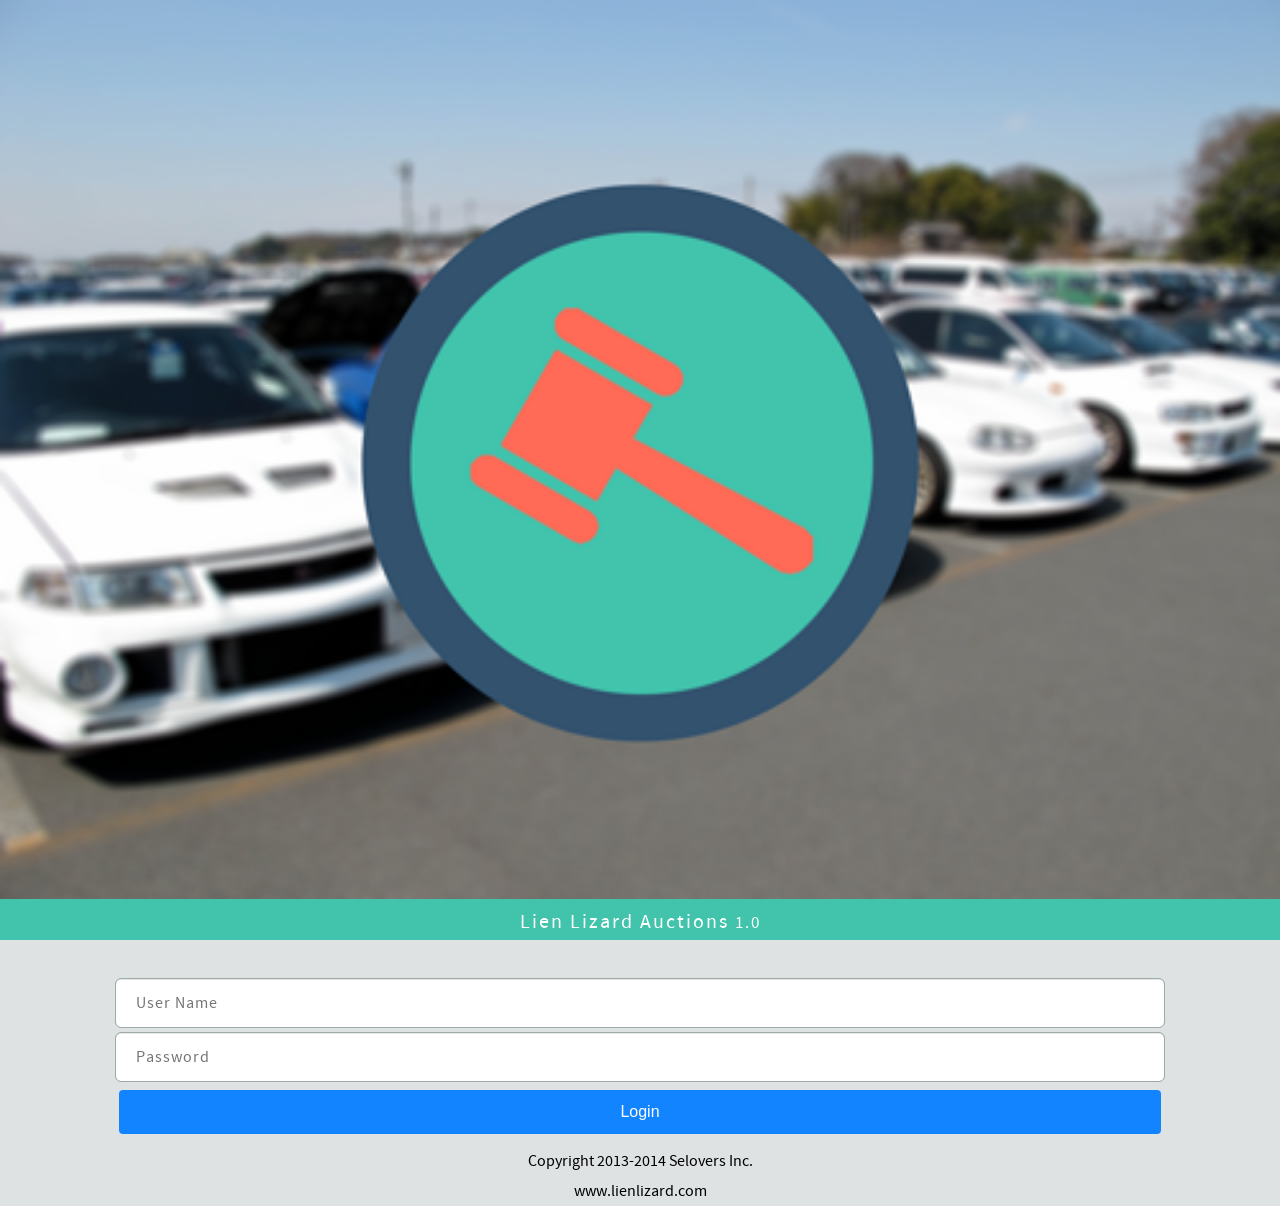
==== commit 1bc10994: "Recommit by thinakaran" ====
--- a/www/index.html
+++ b/www/index.html
@@ -39,9 +39,10 @@
     <tr><td class="bglightgray2 tcenter padall cerror" id="lbl_error">&nbsp;</td></tr>
     <tr><td class="bglightgray2 tcenter padall">
          <table style="width:100%;" >
-            <tr><td><input type="text" class="topcoat-text-input" id="txt_username" name="txt_username"  onblur="javascript:changecolor('txt_username');" value="devuser" placeholder="User Name" style="width:83%" value=""></td></tr>
-            <tr><td><input type="password" class="topcoat-text-input" value="Bradley01" id="txt_password" name="txt_password" onblur="javascript:changecolor('txt_password');" 
-                onkeydown="javascript:if(event.keyCode == 13){validatelogincredentials();}" value="" placeholder="Password" style="width:83%" value=""></td></tr>
+            <tr><td><input type="text" class="topcoat-text-input" id="txt_username" name="txt_username"  onblur="javascript:changecolor('txt_username');" 
+                value="" placeholder="User Name" style="width:83%" ></td></tr>
+            <tr><td><input type="password" class="topcoat-text-input" value="" id="txt_password" name="txt_password" onblur="javascript:changecolor('txt_password');" 
+                onkeydown="javascript:if(event.keyCode == 13){validatelogincredentials();}" placeholder="Password" style="width:83%" ></td></tr>
                  <tr><td align="center" class="padall">
                  <!--<a class="button--large" href="javascript:validatelogincredentials();" style="width:83%;">Login</a>-->
                  <a class="button--large" href="javascript:validatelogincredentials();" style="width:83%;">Login</a>
